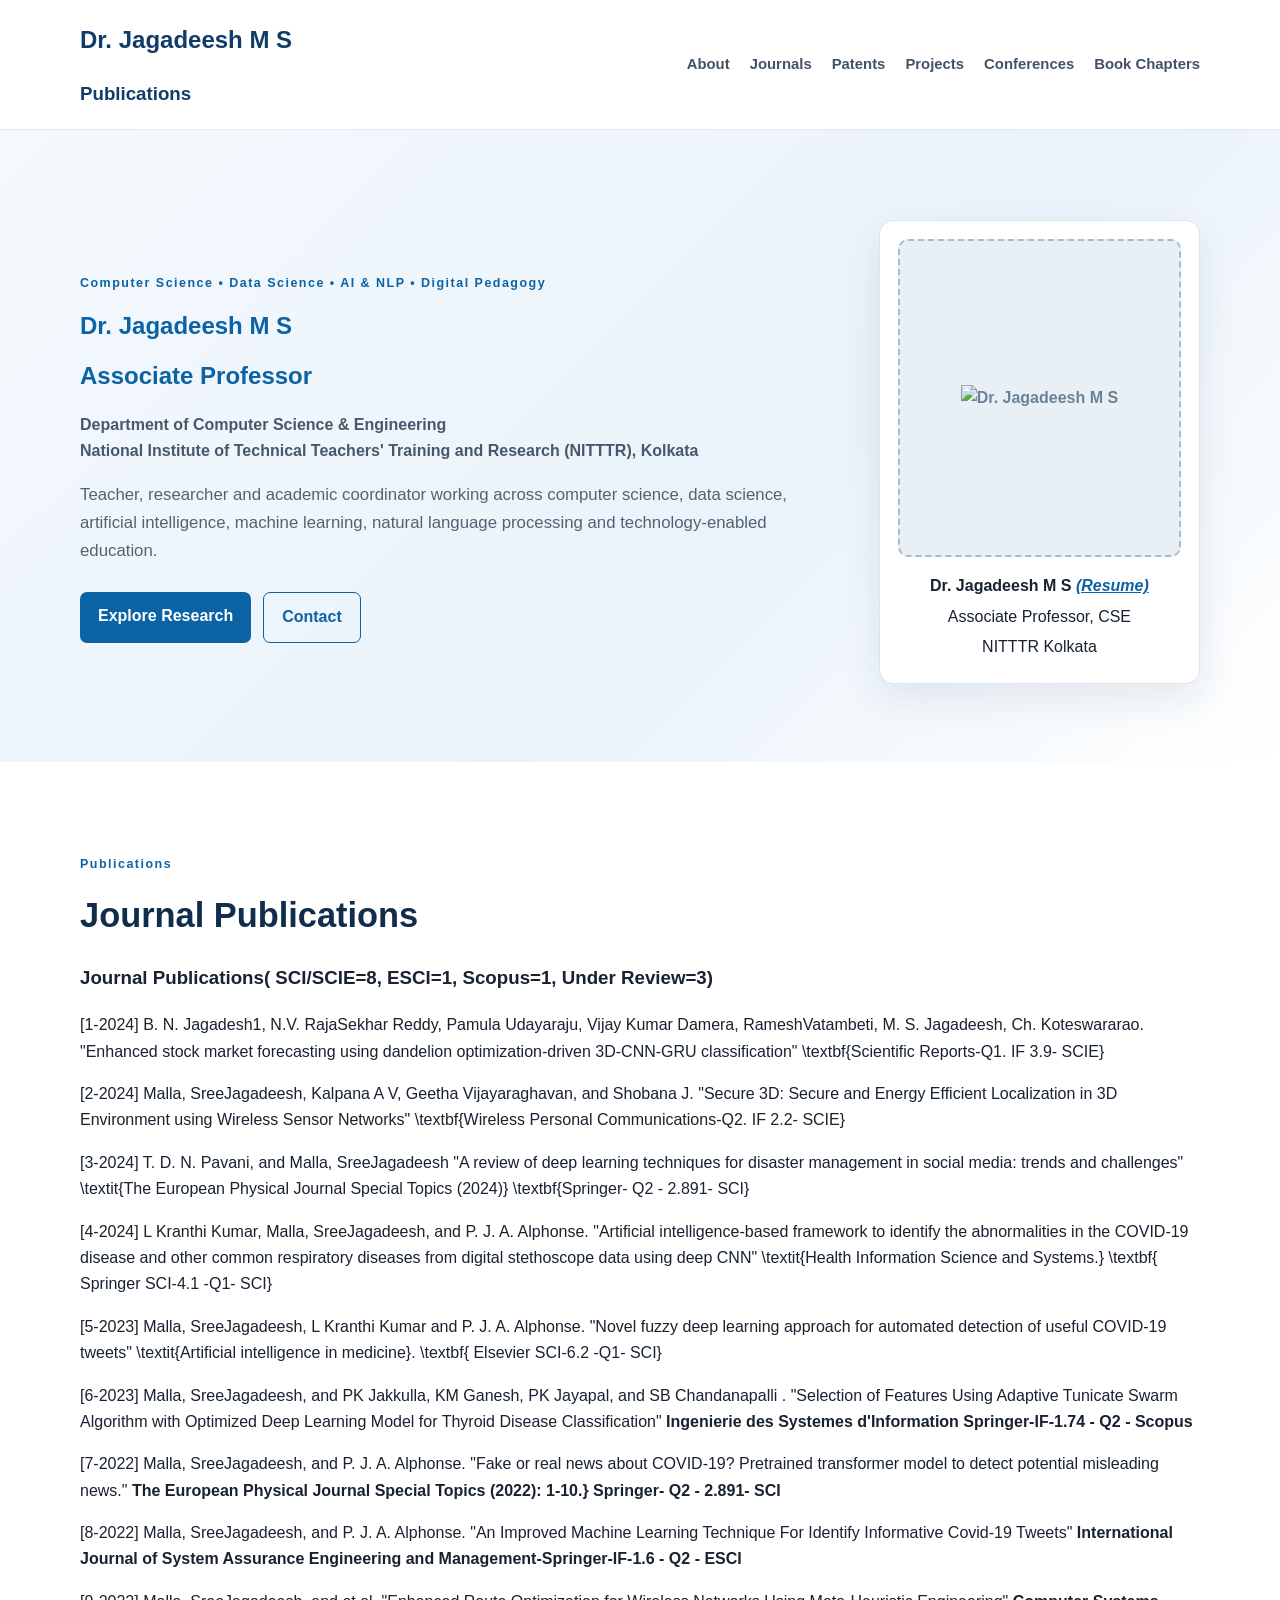
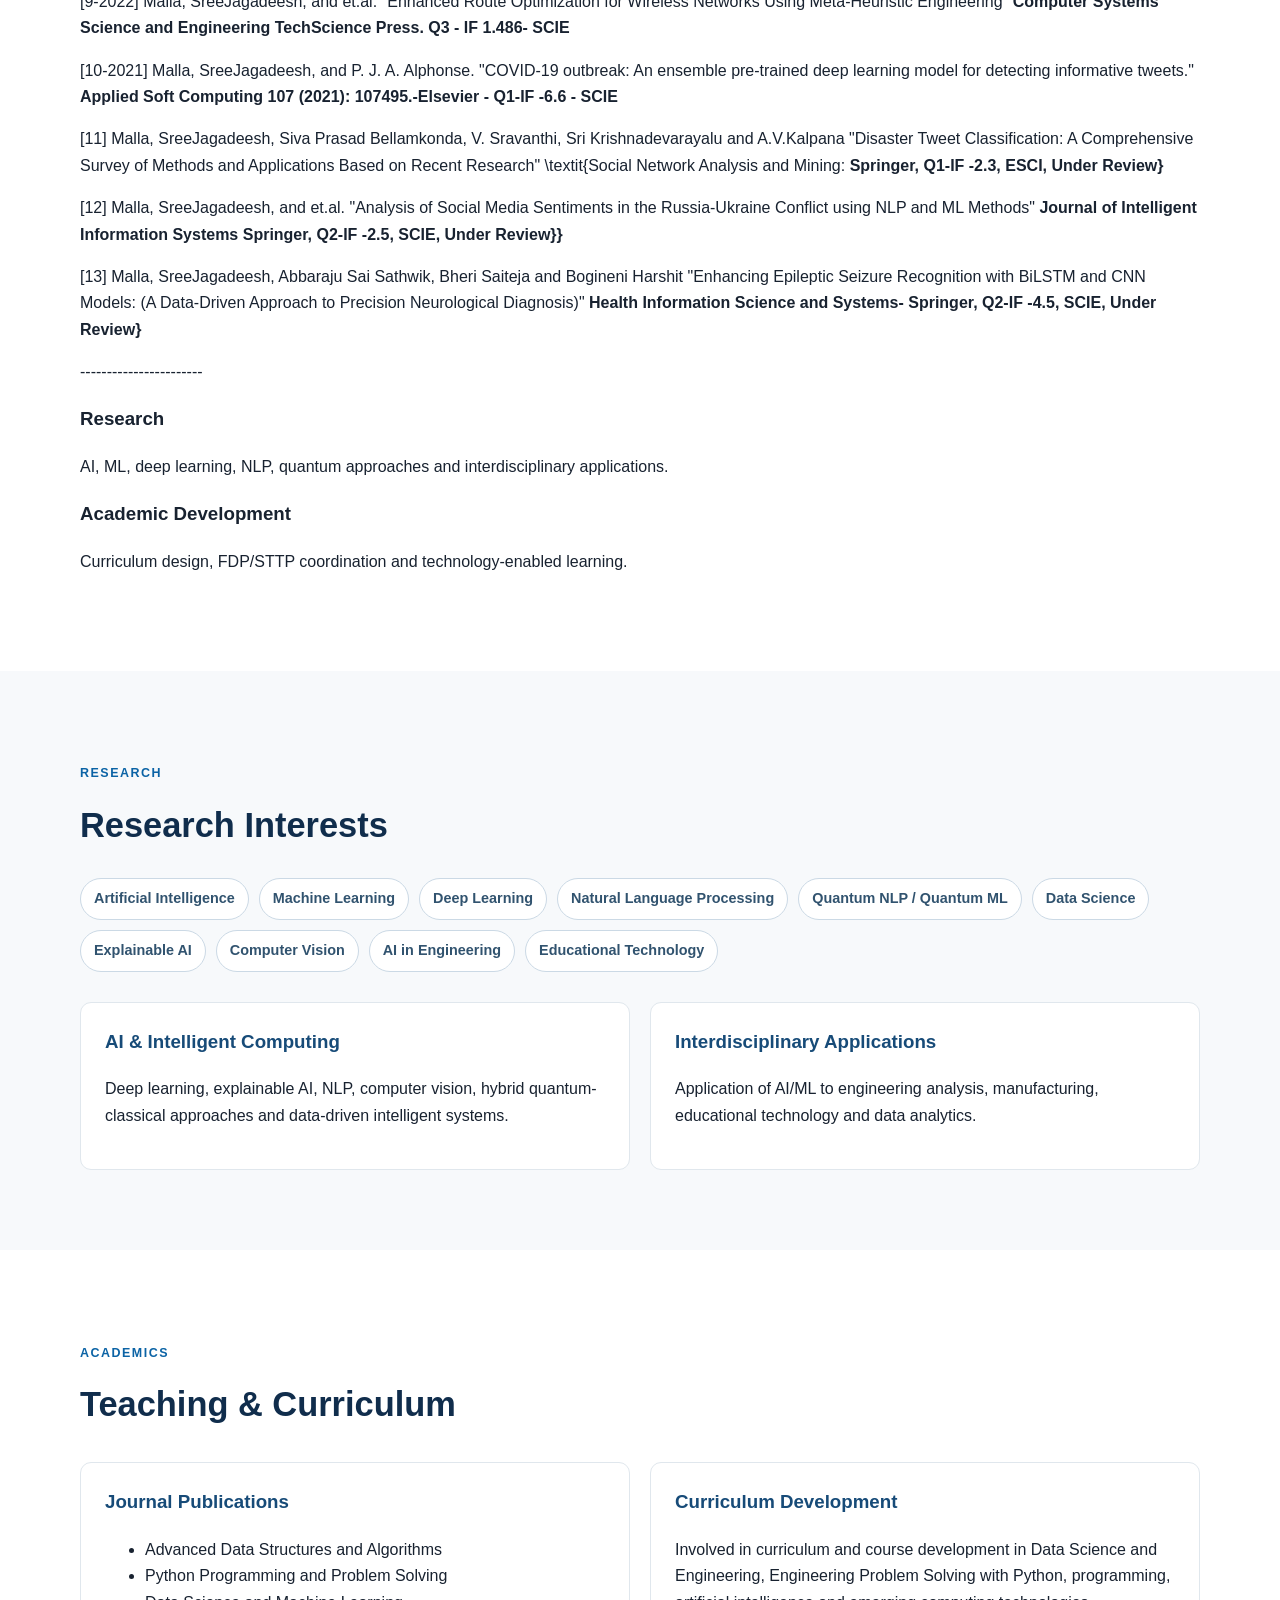
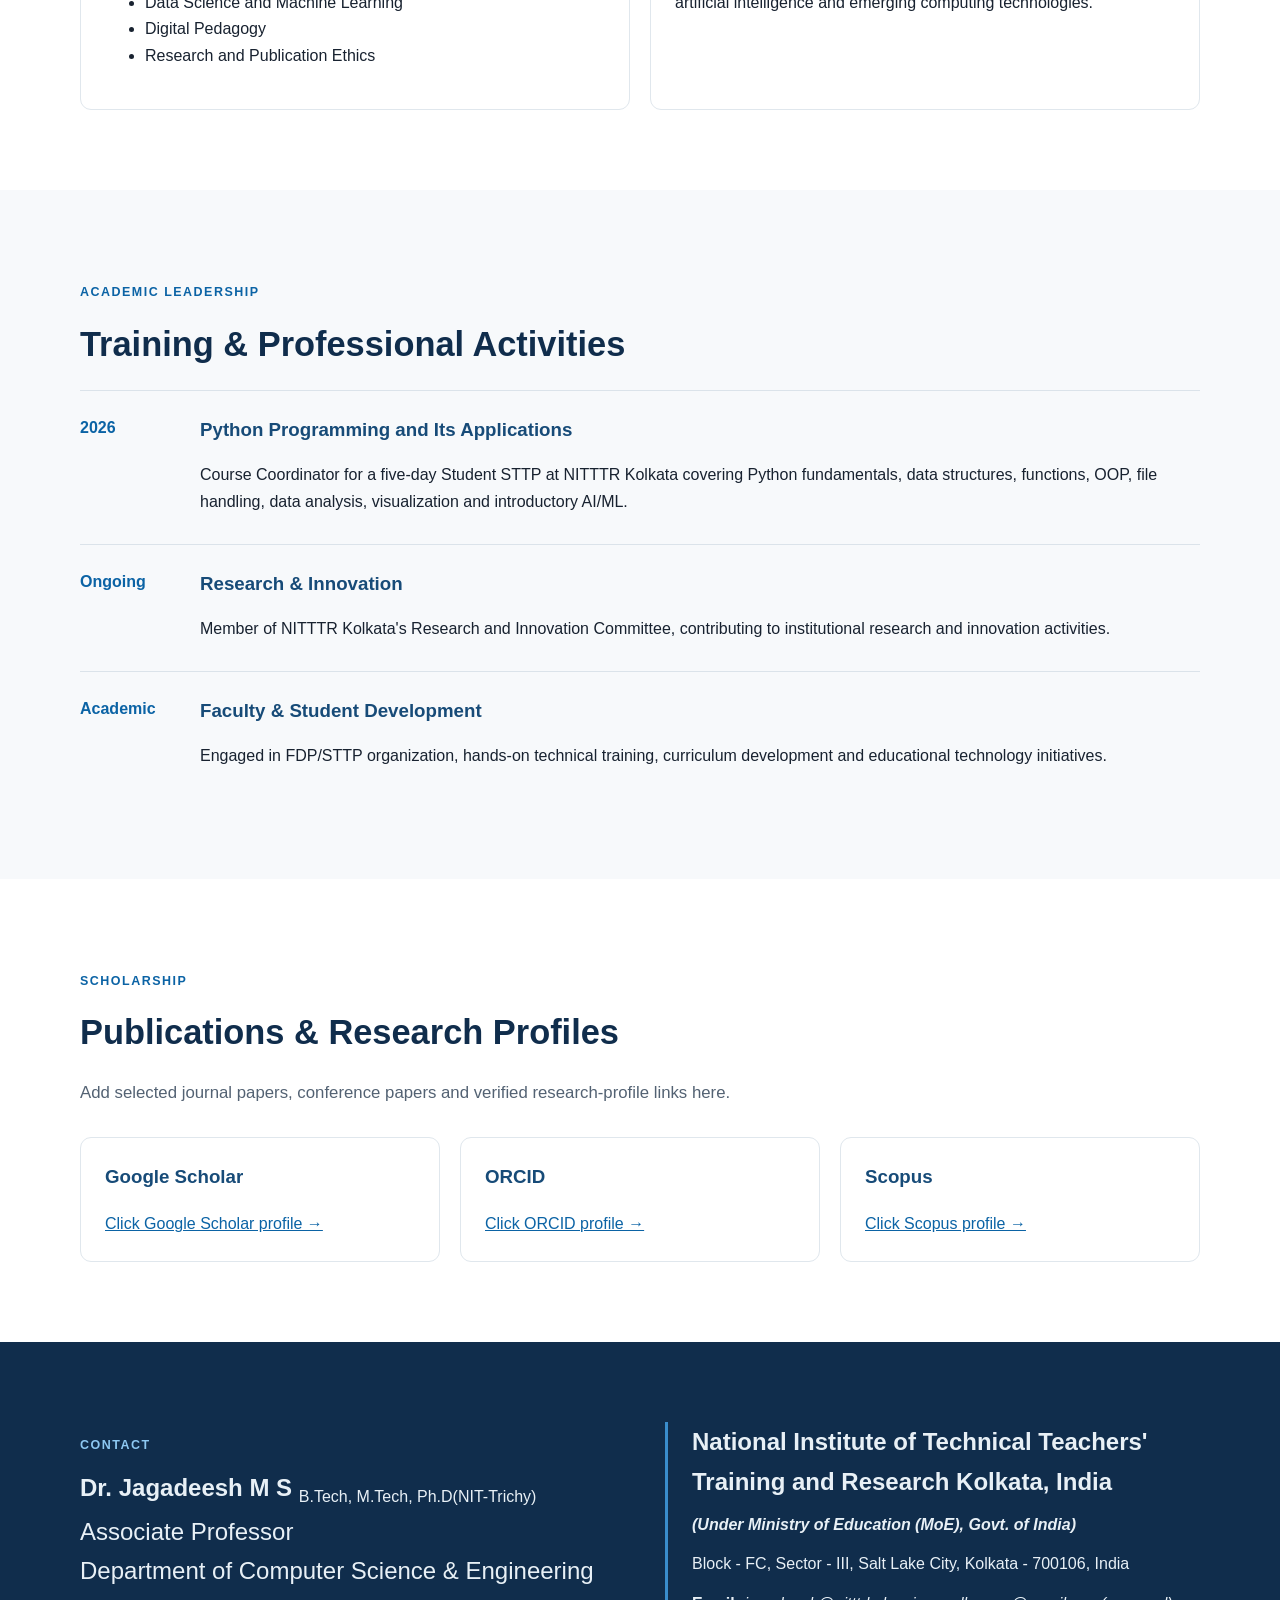
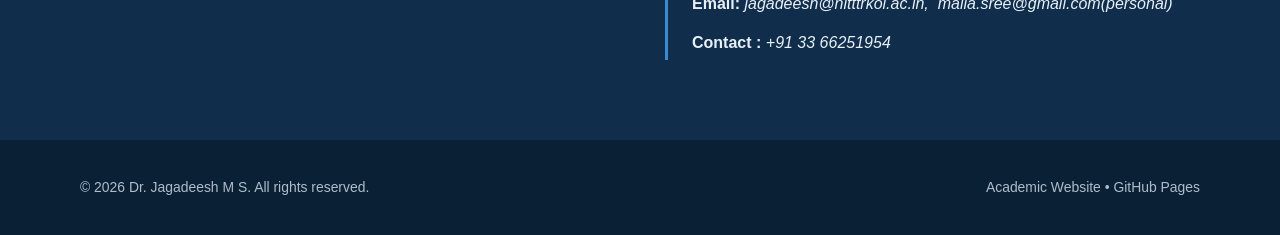
==== publications.html @ e6de3778 "Update publications.html" ====
<!DOCTYPE html>
<html lang="en">
<head>
  <meta charset="UTF-8">
  <meta name="viewport" content="width=device-width, initial-scale=1.0">
  <meta name="description" content="Academic homepage of Dr. Jagadeesh M S, Associate Professor, CSE, NITTTR Kolkata.">
  <title>Dr. Jagadeesh M S | NITTTR Kolkata</title>
  <link rel="stylesheet" href="style.css">
</head>
<body>
<header class="site-header">
  <div class="container nav-wrap">
    <a class="brand" href="index.html"><h2>Dr. Jagadeesh M S</h2><h3>Publications</h3></a>
   
    <nav>
      <a href="#about">About</a><a href="#research">Journals</a>
      <a href="#activities">Patents</a>
      <a href="#contact">Projects</a>
       <a href="#contact">Conferences</a>
      <a href="#publications">Book Chapters</a>
    </nav>
  </div>
</header>

<main>
<section id="home" class="hero">
  <div class="container hero-grid">
    <div>
      <p class="eyebrow">Computer Science • Data Science • AI & NLP • Digital Pedagogy</p>
      <h2>Dr. Jagadeesh M S</h2>
      <h2>Associate Professor</h2>
      <p class="lead">Department of Computer Science &amp; Engineering<br>
      National Institute of Technical Teachers' Training and Research (NITTTR), Kolkata</p>
      <p class="intro">Teacher, researcher and academic coordinator working across computer science,
      data science, artificial intelligence, machine learning, natural language processing
      and technology-enabled education.</p>
      <div class="actions"><a class="btn primary" href="#research">Explore Research</a>
      <a class="btn secondary" href="#contact">Contact</a></div>
    </div>
    <aside class="profile-card">
      <div class="photo-placeholder"><img src="MSjags.jpeg"
     alt="Dr. Jagadeesh M S"
     class="profile-photo"></div>
      <p><strong>Dr. Jagadeesh M S </strong><em><a href="msjcv.pdf" target="_blank"><strong> (Resume)</strong></a></em></p>
      <p>Associate Professor, CSE</p><p>NITTTR Kolkata</p>
      
    </aside>
  </div>
</section>

<section id="about" class="section"><div class="container">
<p class="label">Publications</p><h2>Journal Publications</h2>

<div >
<article><h3>Journal Publications( SCI/SCIE=8, ESCI=1, Scopus=1, Under Review=3)</h3>


<p>[1-2024] B. N. Jagadesh1, N.V. RajaSekhar Reddy, Pamula Udayaraju, Vijay Kumar Damera, RameshVatambeti, M. S. Jagadeesh, Ch. Koteswararao. "Enhanced stock market forecasting using dandelion optimization-driven 3D-CNN-GRU classification" \textbf{Scientific Reports-Q1. IF 3.9- SCIE}</p>

<p>[2-2024] Malla, SreeJagadeesh, Kalpana A V, Geetha Vijayaraghavan, and Shobana J. "Secure 3D: Secure and Energy Efficient Localization in 3D Environment using Wireless Sensor Networks" \textbf{Wireless Personal Communications-Q2. IF 2.2- SCIE}</p>

<p>[3-2024] T. D. N. Pavani, and Malla, SreeJagadeesh "A review of deep learning techniques for disaster management in social media: trends and challenges" \textit{The European Physical Journal Special Topics (2024)} \textbf{Springer- Q2 - 2.891- SCI}</p>

<p>[4-2024]  L Kranthi Kumar, Malla, SreeJagadeesh, and P. J. A. Alphonse. "Artificial intelligence-based framework to identify the abnormalities in the COVID-19 disease and other common respiratory diseases from digital stethoscope data using deep CNN" \textit{Health Information Science and Systems.} \textbf{ Springer SCI-4.1 -Q1- SCI}</p>

<p>[5-2023] Malla, SreeJagadeesh, L Kranthi Kumar and P. J. A. Alphonse. "Novel fuzzy deep learning approach for automated detection of useful COVID-19 tweets" \textit{Artificial intelligence in medicine}. \textbf{ Elsevier SCI-6.2 -Q1- SCI}</p>

<p>[6-2023]  Malla, SreeJagadeesh, and PK Jakkulla, KM Ganesh, PK Jayapal, and SB Chandanapalli . "Selection of Features Using Adaptive Tunicate Swarm Algorithm with Optimized Deep Learning Model for Thyroid Disease Classification" <b>Ingenierie des Systemes d'Information Springer-IF-1.74 - Q2 - Scopus</b></p>

<p>[7-2022] Malla, SreeJagadeesh, and P. J. A. Alphonse. "Fake or real news about COVID-19? Pretrained transformer model to detect potential misleading news." <b>The European Physical Journal Special Topics (2022): 1-10.} Springer- Q2 - 2.891- SCI</b></p>

<p>[8-2022]  Malla, SreeJagadeesh, and P. J. A. Alphonse. "An Improved Machine Learning Technique For Identify Informative Covid-19 Tweets" <b>International Journal of System Assurance Engineering and Management-Springer-IF-1.6 - Q2 - ESCI</b></p>

<p>[9-2022] Malla, SreeJagadeesh, and et.al. "Enhanced Route Optimization for Wireless Networks Using Meta-Heuristic Engineering" <b>Computer Systems Science and Engineering TechScience Press. Q3 - IF 1.486- SCIE</b></p>

<p>[10-2021] Malla, SreeJagadeesh, and P. J. A. Alphonse. "COVID-19 outbreak: An ensemble pre-trained deep learning model for detecting informative tweets." <b>Applied Soft Computing 107 (2021): 107495.-Elsevier - Q1-IF -6.6 - SCIE</b></p>

<p>[11] Malla, SreeJagadeesh, Siva Prasad Bellamkonda, V. Sravanthi, Sri Krishnadevarayalu and A.V.Kalpana "Disaster Tweet Classification: A Comprehensive Survey of Methods and Applications Based on Recent Research" \textit{Social Network Analysis and Mining: <b> Springer, Q1-IF -2.3, ESCI, Under Review}</b></p>

<p>[12] Malla, SreeJagadeesh, and et.al. "Analysis of Social Media Sentiments in the Russia-Ukraine Conflict using NLP and ML
Methods" <b>Journal of Intelligent Information Systems Springer, Q2-IF -2.5, SCIE, Under Review}}</b></p>

<p>[13] Malla, SreeJagadeesh, Abbaraju Sai Sathwik, Bheri Saiteja and
Bogineni Harshit "Enhancing Epileptic Seizure Recognition with BiLSTM and CNN Models: (A Data-Driven Approach to Precision Neurological Diagnosis)" <b>Health Information Science and Systems- Springer, Q2-IF -4.5, SCIE, Under Review}</b></p>

-----------------------
</article>
<article><h3>Research</h3><p>AI, ML, deep learning, NLP, quantum approaches and interdisciplinary applications.</p></article>
<article><h3>Academic Development</h3><p>Curriculum design, FDP/STTP coordination and technology-enabled learning.</p></article>
</div></div></section>

<section id="research" class="section alt"><div class="container">
<p class="label">RESEARCH</p><h2>Research Interests</h2>
<div class="tags"><span>Artificial Intelligence</span><span>Machine Learning</span>
<span>Deep Learning</span><span>Natural Language Processing</span><span>Quantum NLP / Quantum ML</span>
<span>Data Science</span><span>Explainable AI</span><span>Computer Vision</span>
<span>AI in Engineering</span><span>Educational Technology</span></div>
<div class="cards two">
<article><h3>AI &amp; Intelligent Computing</h3><p>Deep learning, explainable AI, NLP, computer vision,
hybrid quantum-classical approaches and data-driven intelligent systems.</p></article>
<article><h3>Interdisciplinary Applications</h3><p>Application of AI/ML to engineering analysis,
manufacturing, educational technology and data analytics.</p></article>
</div></div></section>

<section id="teaching" class="section"><div class="container">
<p class="label">ACADEMICS</p><h2>Teaching &amp; Curriculum</h2>
<div class="cards two">
<article><h3>Journal Publications</h3><ul>
<li>Advanced Data Structures and Algorithms</li><li>Python Programming and Problem Solving</li>
<li>Data Science and Machine Learning</li><li>Digital Pedagogy</li>
<li>Research and Publication Ethics</li></ul></article>
<article><h3>Curriculum Development</h3><p>Involved in curriculum and course development in
Data Science and Engineering, Engineering Problem Solving with Python, programming,
artificial intelligence and emerging computing technologies.</p></article>
</div></div></section>

<section id="activities" class="section alt"><div class="container">
<p class="label">ACADEMIC LEADERSHIP</p><h2>Training &amp; Professional Activities</h2>
<div class="timeline">
<article><b>2026</b><div><h3>Python Programming and Its Applications</h3><p>Course Coordinator for
a five-day Student STTP at NITTTR Kolkata covering Python fundamentals, data structures,
functions, OOP, file handling, data analysis, visualization and introductory AI/ML.</p></div></article>
<article><b>Ongoing</b><div><h3>Research &amp; Innovation</h3><p>Member of NITTTR Kolkata's
Research and Innovation Committee, contributing to institutional research and innovation activities.</p></div></article>
<article><b>Academic</b><div><h3>Faculty &amp; Student Development</h3><p>Engaged in FDP/STTP
organization, hands-on technical training, curriculum development and educational technology initiatives.</p></div></article>
</div></div></section>

<section id="publications" class="section"><div class="container">
<p class="label">SCHOLARSHIP</p><h2>Publications &amp; Research Profiles</h2>
<p class="intro">Add selected journal papers, conference papers and verified research-profile links here.</p>
<div class="cards three">
<article><h3>Google Scholar</h3><a href="https://scholar.google.com/citations?user=0GqVx1gAAAAJ&hl=en">Click Google Scholar profile →</a>
</article>
<article><h3>ORCID</h3><a href="https://orcid.org/0000-0002-2223-0793">Click ORCID profile →</a></article>
<article><h3>Scopus</h3><a href="https://www.scopus.com/authid/detail.uri?authorId=57220890140">Click Scopus profile →</a></article>
</div></div></section>

<section id="contact" class="section contact"><div class="container contact-grid">
<div><p class="label">CONTACT</p>
  <font size="5"><b>Dr. Jagadeesh M S</b>
  <sub>
  <font size="3">B.Tech, M.Tech, Ph.D(NIT-Trichy)</font>
  </sub>
  <br>Associate Professor
  <br>Department of Computer Science &amp; Engineering
  </div>
<div class="contact-box"><font size="5"><b>National Institute of Technical Teachers' Training and Research Kolkata, India</b></font><br>
  <font size="3"><b><i>(Under Ministry of Education (MoE), Govt. of India)</i></b><br>
Block - FC, Sector - III, Salt Lake City, Kolkata - 700106, India<br>
<strong>Email:</strong><em>&nbsp;jagadeesh@nitttrkol.ac.in</em><em>,&nbsp; malla.sree@gmail.com(personal)</em><br>
<strong>Contact :</strong> <em>+91 33 66251954</em></font>
  </div>
</div></section>
</main>

<footer><div class="container footer"><p>© 2026 Dr. Jagadeesh M S. All rights reserved.</p>
<p>Academic Website • GitHub Pages</p></div></footer>
</body></html>
---- style.css ----
*{box-sizing:border-box}html{scroll-behavior:smooth}body{margin:0;font-family:"Segoe UI",Arial,sans-serif;color:#182230;line-height:1.65}.container{width:min(1120px,90%);margin:auto}.site-header{position:sticky;top:0;z-index:10;background:#fffffff5;border-bottom:1px solid #e4e9ef}.nav-wrap{min-height:70px;display:flex;align-items:center;justify-content:space-between;gap:25px}.brand{font-weight:800;color:#103c68;text-decoration:none}nav{display:flex;gap:20px;flex-wrap:wrap}nav a{color:#435264;text-decoration:none;font-size:.93rem;font-weight:600}nav a:hover,a{color:#0b63a5}.hero{background:linear-gradient(135deg,#f4f9fd,#eaf3fa 60%,#fff);padding:90px 0 78px}.hero-grid{display:grid;grid-template-columns:1.6fr .7fr;gap:65px;align-items:center}.eyebrow,.label{color:#0b63a5;font-weight:800;letter-spacing:.12em;font-size:.78rem}.hero h1{font-size:clamp(2.7rem,6vw,4.7rem);line-height:1.05;margin:10px 0 5px;color:#102d4c}.hero h2{color:#0b63a5;margin:10px 0}.lead{font-weight:600;color:#46586b}.intro{max-width:880px;color:#536273;font-size:1.05rem}.actions{display:flex;gap:12px;margin-top:28px}.btn{padding:11px 18px;border-radius:7px;text-decoration:none;font-weight:700}.primary{background:#0b63a5;color:white}.secondary{border:1px solid #0b63a5}.profile-card{background:#fff;border:1px solid #dce5ed;border-radius:14px;padding:18px;text-align:center;box-shadow:0 14px 38px #1b3d5e1a}.profile-card p{margin:4px}.photo-placeholder{aspect-ratio:4/4.5;display:grid;place-items:center;background:#e8f0f6;border:2px dashed #a6bbcd;border-radius:10px;margin-bottom:16px;color:#6b8296;font-weight:800}.section{padding:80px 0}.alt{background:#f7f9fb}.section h2{font-size:2.15rem;color:#102d4c;margin:4px 0 18px}.cards{display:grid;gap:20px;margin-top:30px}.three{grid-template-columns:repeat(3,1fr)}.two{grid-template-columns:repeat(2,1fr)}.cards article{background:#fff;border:1px solid #e0e7ed;border-radius:11px;padding:24px}.cards h3,.timeline h3{color:#174b78;margin-top:0}.tags{display:flex;flex-wrap:wrap;gap:10px;margin:25px 0}.tags span{background:#fff;border:1px solid #cbd9e5;padding:8px 13px;border-radius:999px;font-size:.9rem;font-weight:600;color:#31536f}.timeline article{display:grid;grid-template-columns:100px 1fr;gap:20px;padding:24px 0;border-top:1px solid #dbe3ea}.timeline b{color:#0b63a5}.timeline h3,.timeline p{margin-bottom:5px}.contact{background:#102d4c;color:#e8f0f6}.contact h2{color:#fff}.contact .label{color:#8dc8f2}.contact-grid{display:grid;grid-template-columns:1fr 1fr;gap:50px}.contact-box{border-left:3px solid #3a8dcc;padding-left:24px}footer{background:#0a2035;color:#aebdca;padding:22px 0;font-size:.87rem}.footer{display:flex;justify-content:space-between;gap:20px}@media(max-width:820px){.nav-wrap{padding:14px 0;align-items:flex-start;flex-direction:column}.hero-grid,.three,.two,.contact-grid{grid-template-columns:1fr}.profile-card{max-width:360px}.timeline article{grid-template-columns:1fr}.footer{flex-direction:column}}
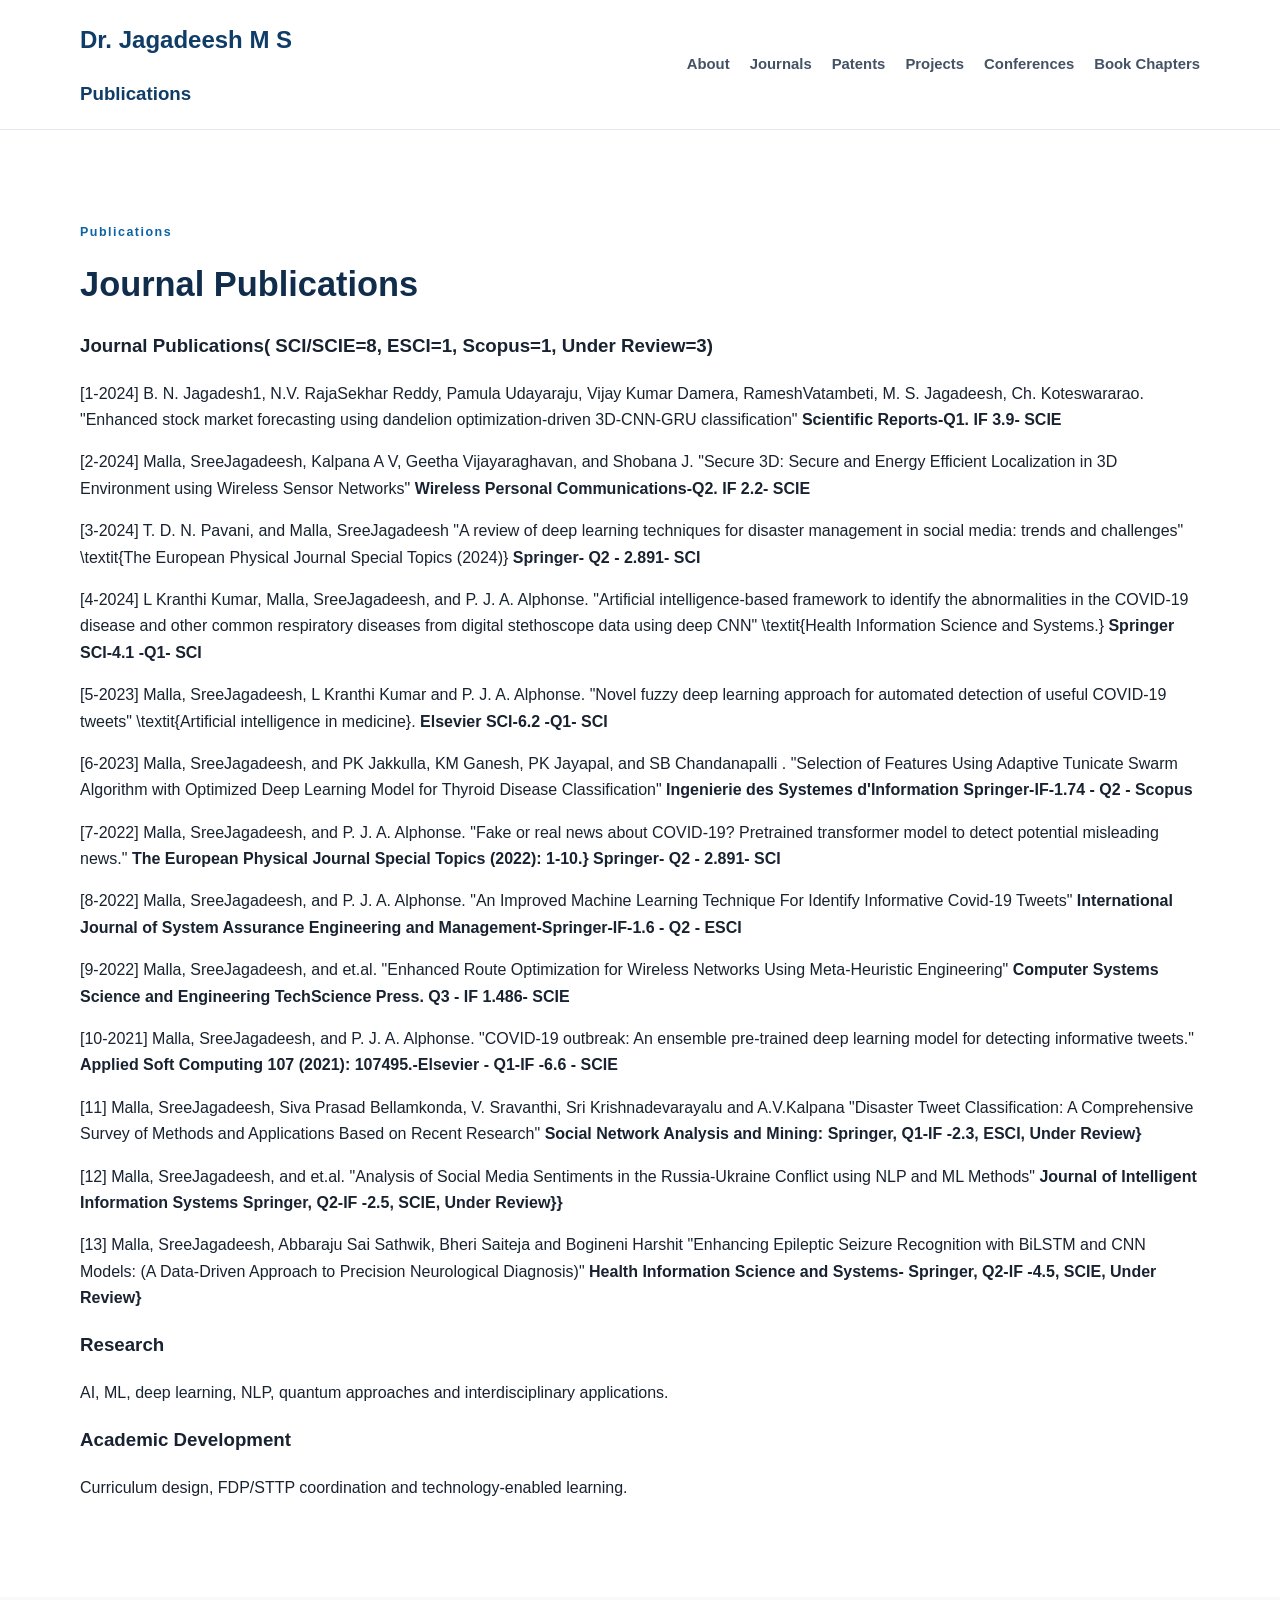
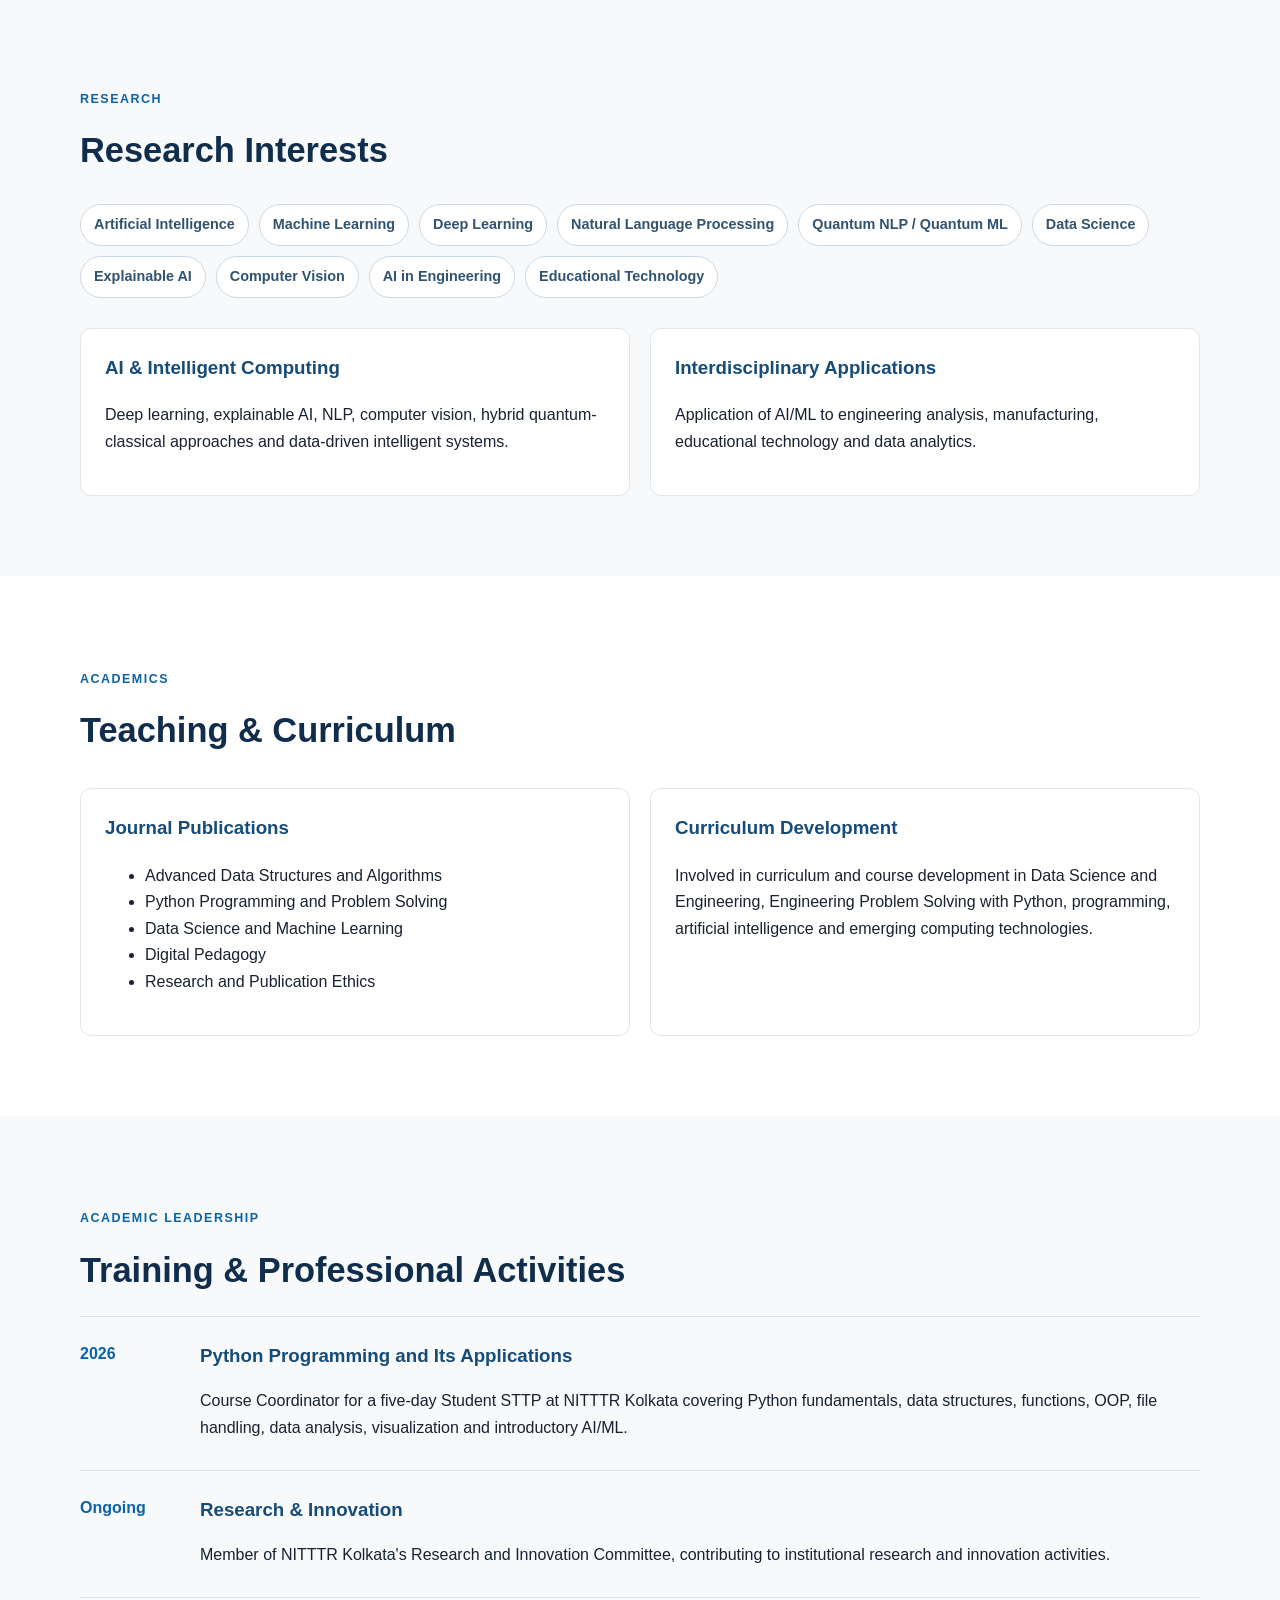
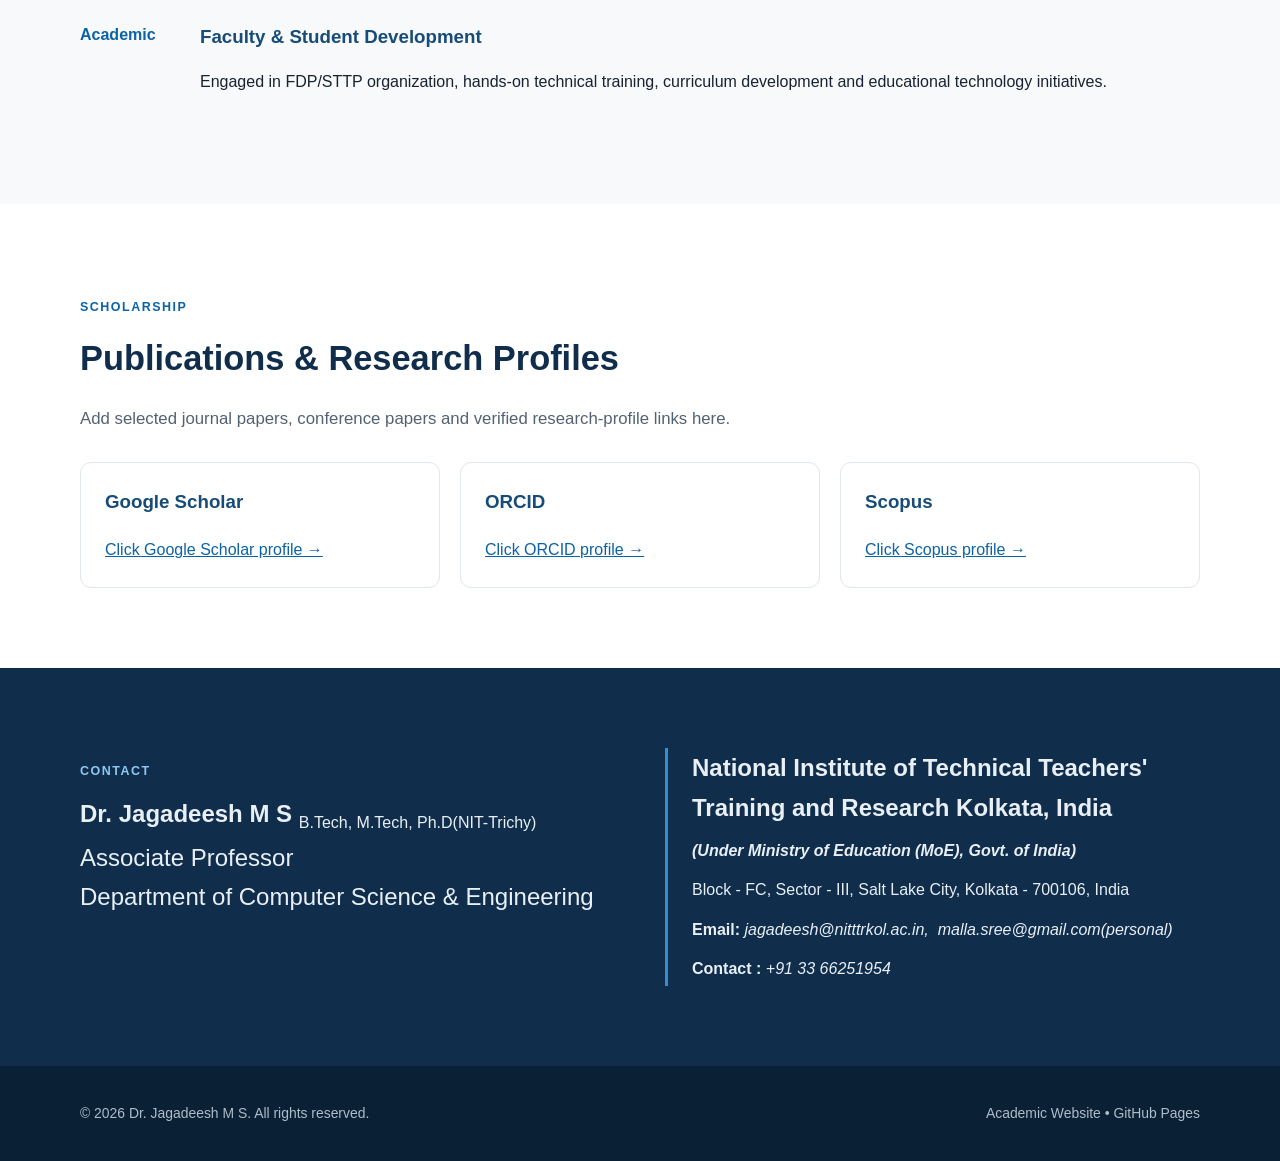
==== commit 2c11de21: "Update journal publications section in publications.html" ====
--- a/publications.html
+++ b/publications.html
@@ -23,30 +23,7 @@
 </header>
 
 <main>
-<section id="home" class="hero">
-  <div class="container hero-grid">
-    <div>
-      <p class="eyebrow">Computer Science • Data Science • AI & NLP • Digital Pedagogy</p>
-      <h2>Dr. Jagadeesh M S</h2>
-      <h2>Associate Professor</h2>
-      <p class="lead">Department of Computer Science &amp; Engineering<br>
-      National Institute of Technical Teachers' Training and Research (NITTTR), Kolkata</p>
-      <p class="intro">Teacher, researcher and academic coordinator working across computer science,
-      data science, artificial intelligence, machine learning, natural language processing
-      and technology-enabled education.</p>
-      <div class="actions"><a class="btn primary" href="#research">Explore Research</a>
-      <a class="btn secondary" href="#contact">Contact</a></div>
-    </div>
-    <aside class="profile-card">
-      <div class="photo-placeholder"><img src="MSjags.jpeg"
-     alt="Dr. Jagadeesh M S"
-     class="profile-photo"></div>
-      <p><strong>Dr. Jagadeesh M S </strong><em><a href="msjcv.pdf" target="_blank"><strong> (Resume)</strong></a></em></p>
-      <p>Associate Professor, CSE</p><p>NITTTR Kolkata</p>
-      
-    </aside>
-  </div>
-</section>
+
 
 <section id="about" class="section"><div class="container">
 <p class="label">Publications</p><h2>Journal Publications</h2>
@@ -54,16 +31,15 @@
 <div >
 <article><h3>Journal Publications( SCI/SCIE=8, ESCI=1, Scopus=1, Under Review=3)</h3>
 
+  <p>[1-2024] B. N. Jagadesh1, N.V. RajaSekhar Reddy, Pamula Udayaraju, Vijay Kumar Damera, RameshVatambeti, M. S. Jagadeesh, Ch. Koteswararao. "Enhanced stock market forecasting using dandelion optimization-driven 3D-CNN-GRU classification" <b>Scientific Reports-Q1. IF 3.9- SCIE</b></p>
 
-<p>[1-2024] B. N. Jagadesh1, N.V. RajaSekhar Reddy, Pamula Udayaraju, Vijay Kumar Damera, RameshVatambeti, M. S. Jagadeesh, Ch. Koteswararao. "Enhanced stock market forecasting using dandelion optimization-driven 3D-CNN-GRU classification" \textbf{Scientific Reports-Q1. IF 3.9- SCIE}</p>
+<p>[2-2024] Malla, SreeJagadeesh, Kalpana A V, Geetha Vijayaraghavan, and Shobana J. "Secure 3D: Secure and Energy Efficient Localization in 3D Environment using Wireless Sensor Networks" <b>Wireless Personal Communications-Q2. IF 2.2- SCIE</b></p>
 
-<p>[2-2024] Malla, SreeJagadeesh, Kalpana A V, Geetha Vijayaraghavan, and Shobana J. "Secure 3D: Secure and Energy Efficient Localization in 3D Environment using Wireless Sensor Networks" \textbf{Wireless Personal Communications-Q2. IF 2.2- SCIE}</p>
+<p>[3-2024] T. D. N. Pavani, and Malla, SreeJagadeesh "A review of deep learning techniques for disaster management in social media: trends and challenges" \textit{The European Physical Journal Special Topics (2024)} <b>Springer- Q2 - 2.891- SCI</b></p>
 
-<p>[3-2024] T. D. N. Pavani, and Malla, SreeJagadeesh "A review of deep learning techniques for disaster management in social media: trends and challenges" \textit{The European Physical Journal Special Topics (2024)} \textbf{Springer- Q2 - 2.891- SCI}</p>
+<p>[4-2024]  L Kranthi Kumar, Malla, SreeJagadeesh, and P. J. A. Alphonse. "Artificial intelligence-based framework to identify the abnormalities in the COVID-19 disease and other common respiratory diseases from digital stethoscope data using deep CNN" \textit{Health Information Science and Systems.} <b> Springer SCI-4.1 -Q1- SCI</b></p>
 
-<p>[4-2024]  L Kranthi Kumar, Malla, SreeJagadeesh, and P. J. A. Alphonse. "Artificial intelligence-based framework to identify the abnormalities in the COVID-19 disease and other common respiratory diseases from digital stethoscope data using deep CNN" \textit{Health Information Science and Systems.} \textbf{ Springer SCI-4.1 -Q1- SCI}</p>
-
-<p>[5-2023] Malla, SreeJagadeesh, L Kranthi Kumar and P. J. A. Alphonse. "Novel fuzzy deep learning approach for automated detection of useful COVID-19 tweets" \textit{Artificial intelligence in medicine}. \textbf{ Elsevier SCI-6.2 -Q1- SCI}</p>
+<p>[5-2023] Malla, SreeJagadeesh, L Kranthi Kumar and P. J. A. Alphonse. "Novel fuzzy deep learning approach for automated detection of useful COVID-19 tweets" \textit{Artificial intelligence in medicine}. <b> Elsevier SCI-6.2 -Q1- SCI</b></p>
 
 <p>[6-2023]  Malla, SreeJagadeesh, and PK Jakkulla, KM Ganesh, PK Jayapal, and SB Chandanapalli . "Selection of Features Using Adaptive Tunicate Swarm Algorithm with Optimized Deep Learning Model for Thyroid Disease Classification" <b>Ingenierie des Systemes d'Information Springer-IF-1.74 - Q2 - Scopus</b></p>
 
@@ -75,7 +51,7 @@
 
 <p>[10-2021] Malla, SreeJagadeesh, and P. J. A. Alphonse. "COVID-19 outbreak: An ensemble pre-trained deep learning model for detecting informative tweets." <b>Applied Soft Computing 107 (2021): 107495.-Elsevier - Q1-IF -6.6 - SCIE</b></p>
 
-<p>[11] Malla, SreeJagadeesh, Siva Prasad Bellamkonda, V. Sravanthi, Sri Krishnadevarayalu and A.V.Kalpana "Disaster Tweet Classification: A Comprehensive Survey of Methods and Applications Based on Recent Research" \textit{Social Network Analysis and Mining: <b> Springer, Q1-IF -2.3, ESCI, Under Review}</b></p>
+<p>[11] Malla, SreeJagadeesh, Siva Prasad Bellamkonda, V. Sravanthi, Sri Krishnadevarayalu and A.V.Kalpana "Disaster Tweet Classification: A Comprehensive Survey of Methods and Applications Based on Recent Research" <b>Social Network Analysis and Mining: Springer, Q1-IF -2.3, ESCI, Under Review}</b></p>
 
 <p>[12] Malla, SreeJagadeesh, and et.al. "Analysis of Social Media Sentiments in the Russia-Ukraine Conflict using NLP and ML
 Methods" <b>Journal of Intelligent Information Systems Springer, Q2-IF -2.5, SCIE, Under Review}}</b></p>
@@ -83,7 +59,8 @@
 <p>[13] Malla, SreeJagadeesh, Abbaraju Sai Sathwik, Bheri Saiteja and
 Bogineni Harshit "Enhancing Epileptic Seizure Recognition with BiLSTM and CNN Models: (A Data-Driven Approach to Precision Neurological Diagnosis)" <b>Health Information Science and Systems- Springer, Q2-IF -4.5, SCIE, Under Review}</b></p>
 
------------------------
+
+
 </article>
 <article><h3>Research</h3><p>AI, ML, deep learning, NLP, quantum approaches and interdisciplinary applications.</p></article>
 <article><h3>Academic Development</h3><p>Curriculum design, FDP/STTP coordination and technology-enabled learning.</p></article>
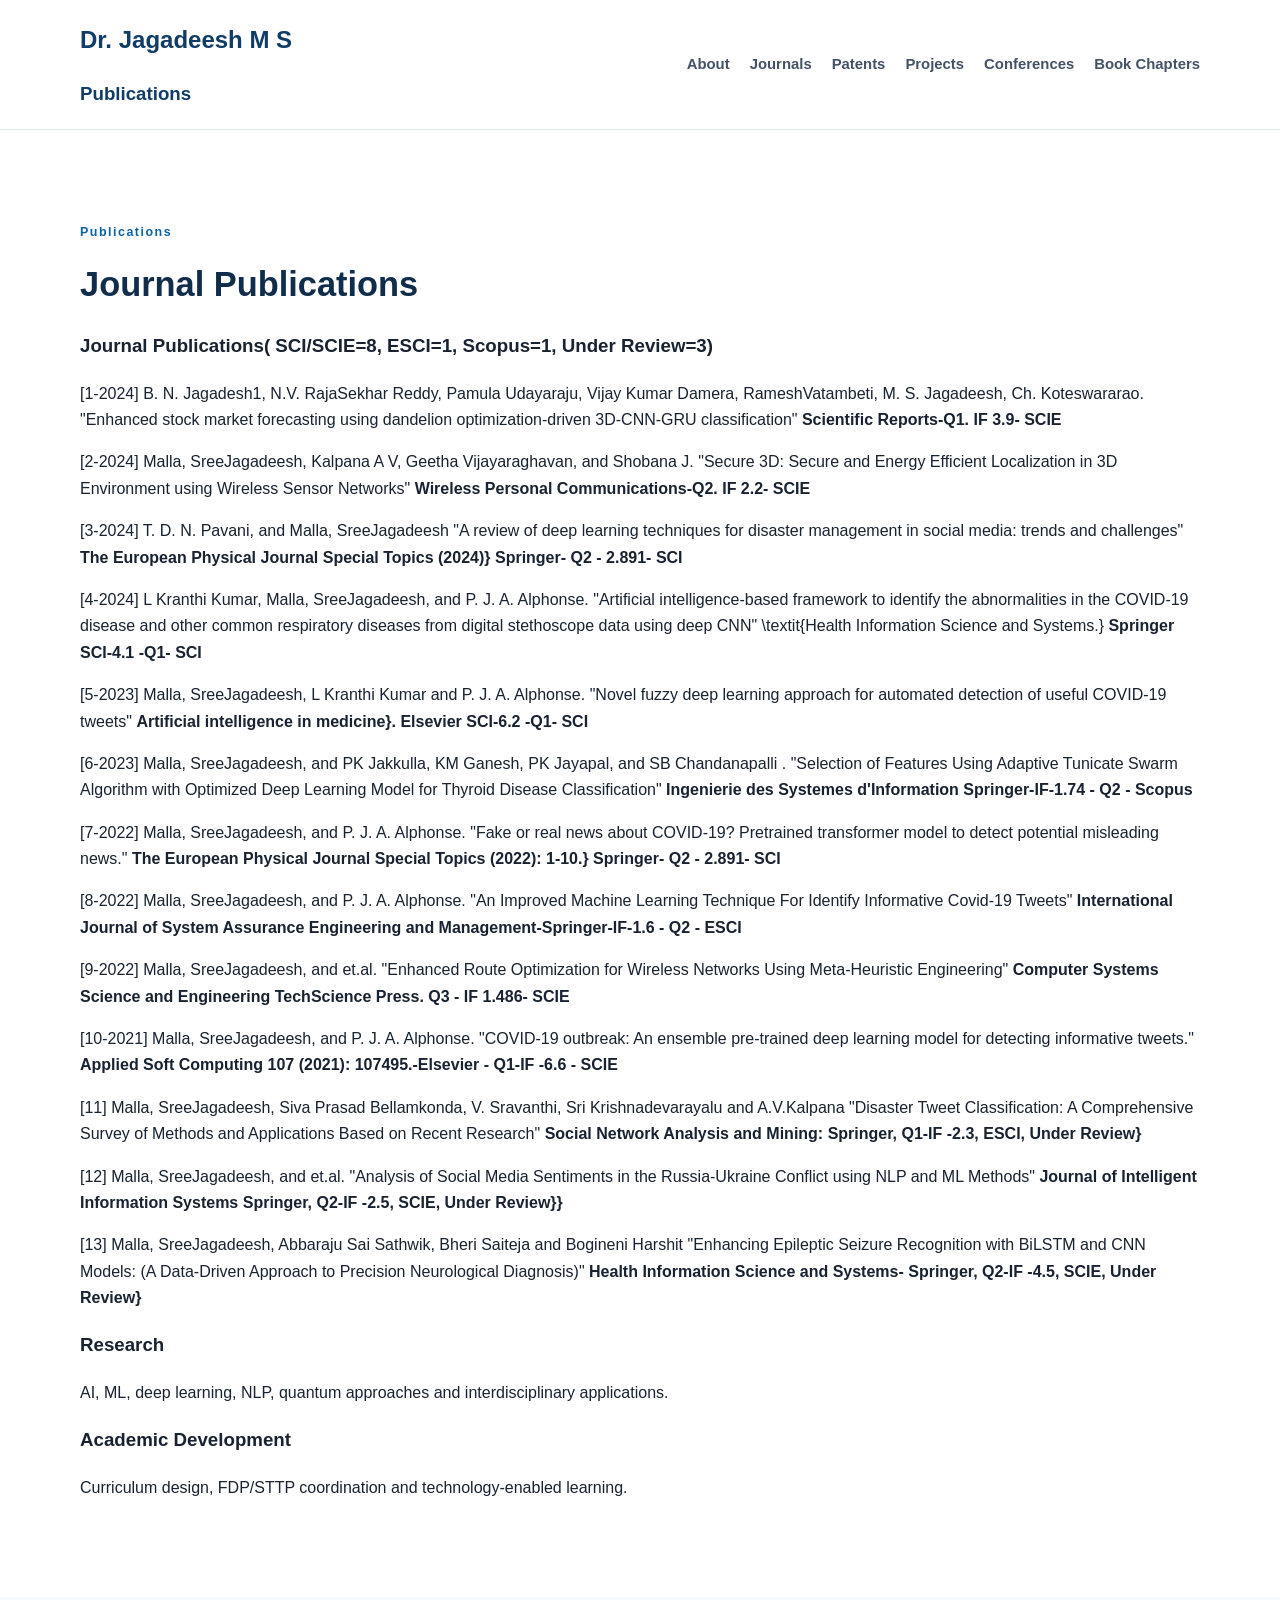
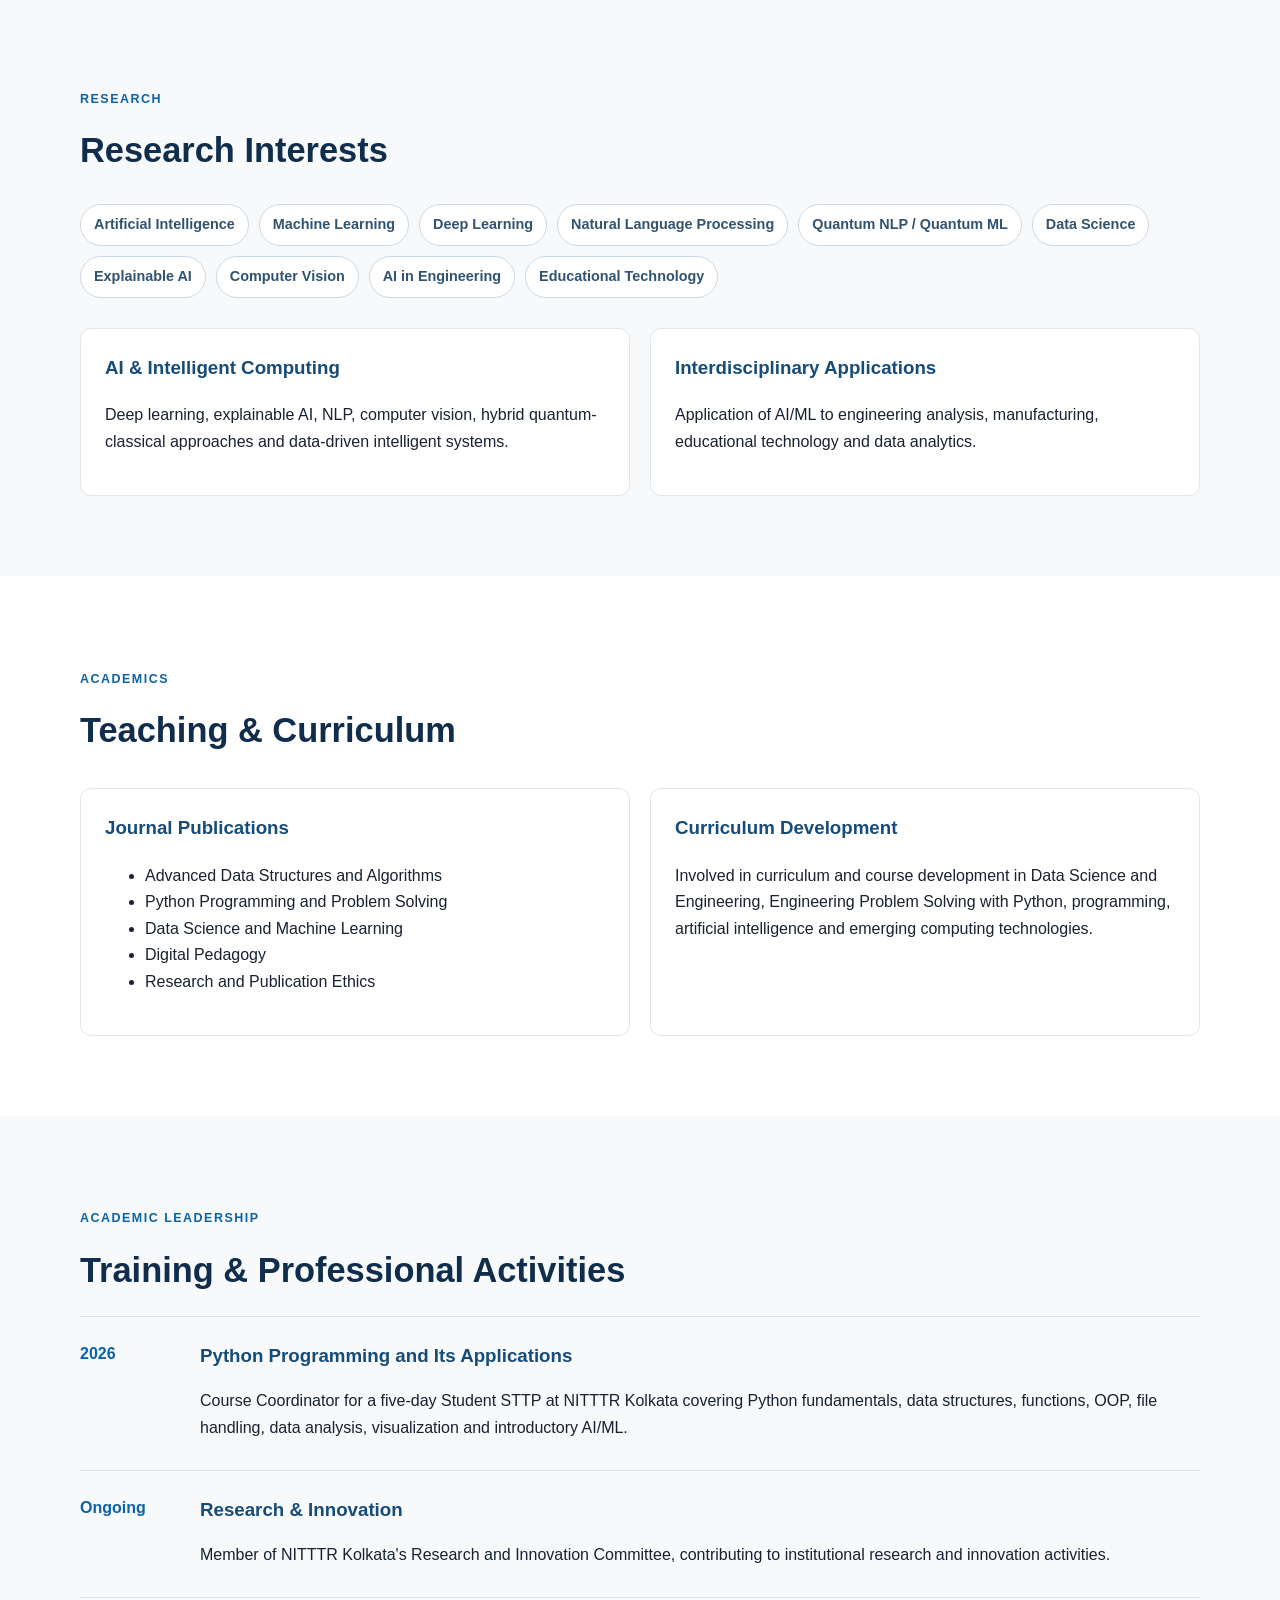
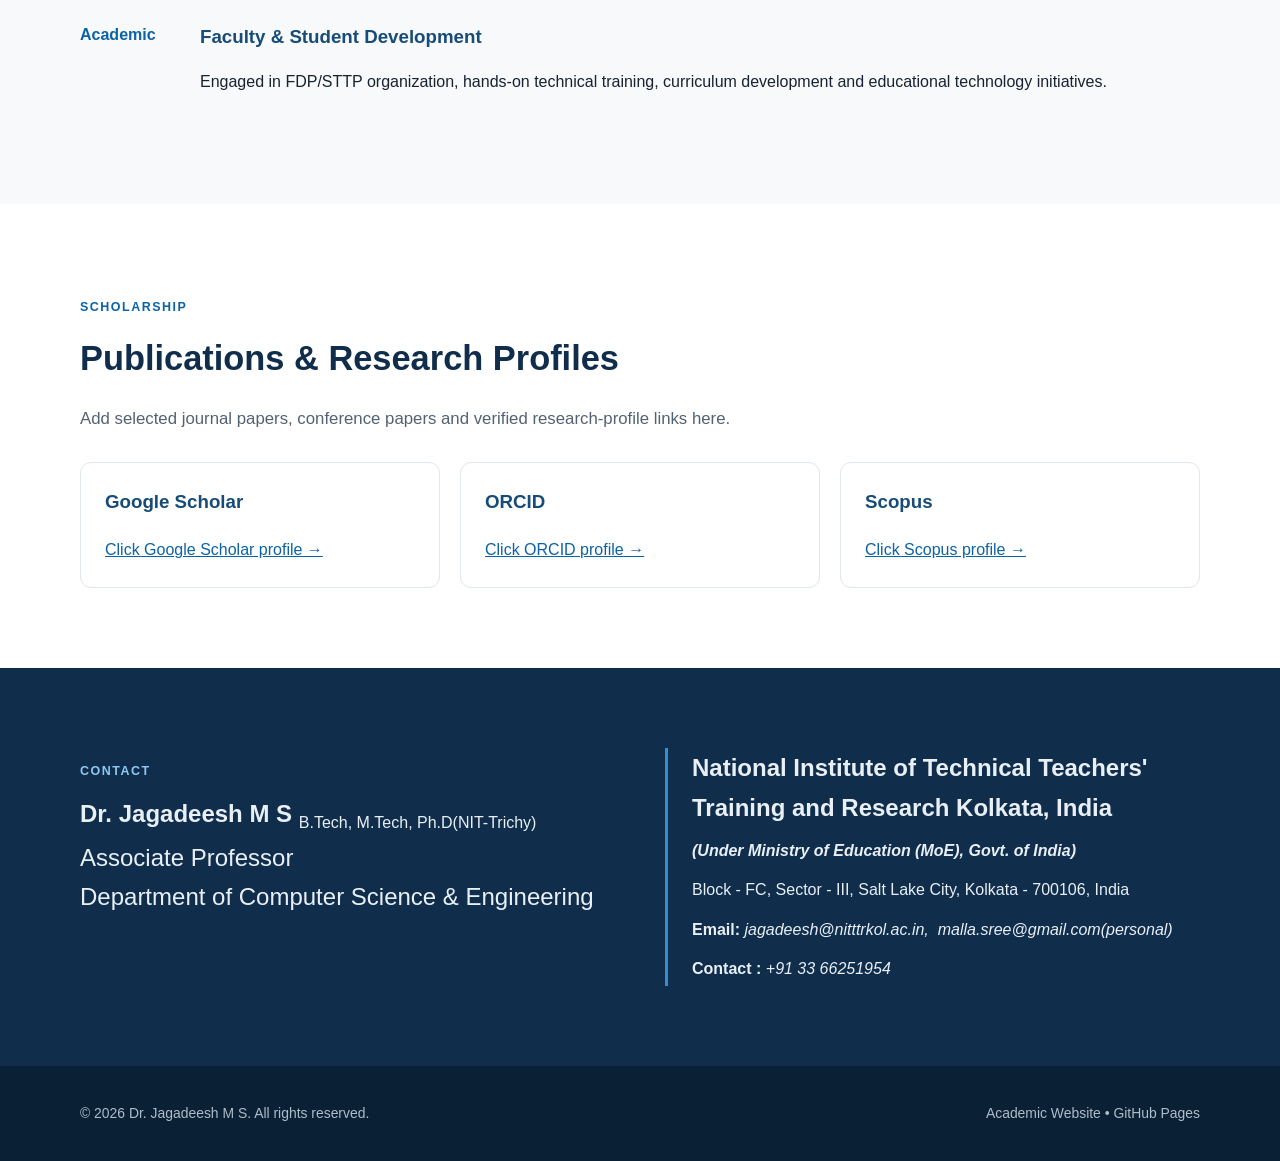
==== commit 36d143ca: "Update publications.html" ====
--- a/publications.html
+++ b/publications.html
@@ -35,11 +35,11 @@
 
 <p>[2-2024] Malla, SreeJagadeesh, Kalpana A V, Geetha Vijayaraghavan, and Shobana J. "Secure 3D: Secure and Energy Efficient Localization in 3D Environment using Wireless Sensor Networks" <b>Wireless Personal Communications-Q2. IF 2.2- SCIE</b></p>
 
-<p>[3-2024] T. D. N. Pavani, and Malla, SreeJagadeesh "A review of deep learning techniques for disaster management in social media: trends and challenges" \textit{The European Physical Journal Special Topics (2024)} <b>Springer- Q2 - 2.891- SCI</b></p>
+<p>[3-2024] T. D. N. Pavani, and Malla, SreeJagadeesh "A review of deep learning techniques for disaster management in social media: trends and challenges" <b>The European Physical Journal Special Topics (2024)} Springer- Q2 - 2.891- SCI</b></p>
 
 <p>[4-2024]  L Kranthi Kumar, Malla, SreeJagadeesh, and P. J. A. Alphonse. "Artificial intelligence-based framework to identify the abnormalities in the COVID-19 disease and other common respiratory diseases from digital stethoscope data using deep CNN" \textit{Health Information Science and Systems.} <b> Springer SCI-4.1 -Q1- SCI</b></p>
 
-<p>[5-2023] Malla, SreeJagadeesh, L Kranthi Kumar and P. J. A. Alphonse. "Novel fuzzy deep learning approach for automated detection of useful COVID-19 tweets" \textit{Artificial intelligence in medicine}. <b> Elsevier SCI-6.2 -Q1- SCI</b></p>
+<p>[5-2023] Malla, SreeJagadeesh, L Kranthi Kumar and P. J. A. Alphonse. "Novel fuzzy deep learning approach for automated detection of useful COVID-19 tweets" <b>Artificial intelligence in medicine}. Elsevier SCI-6.2 -Q1- SCI</b></p>
 
 <p>[6-2023]  Malla, SreeJagadeesh, and PK Jakkulla, KM Ganesh, PK Jayapal, and SB Chandanapalli . "Selection of Features Using Adaptive Tunicate Swarm Algorithm with Optimized Deep Learning Model for Thyroid Disease Classification" <b>Ingenierie des Systemes d'Information Springer-IF-1.74 - Q2 - Scopus</b></p>
 
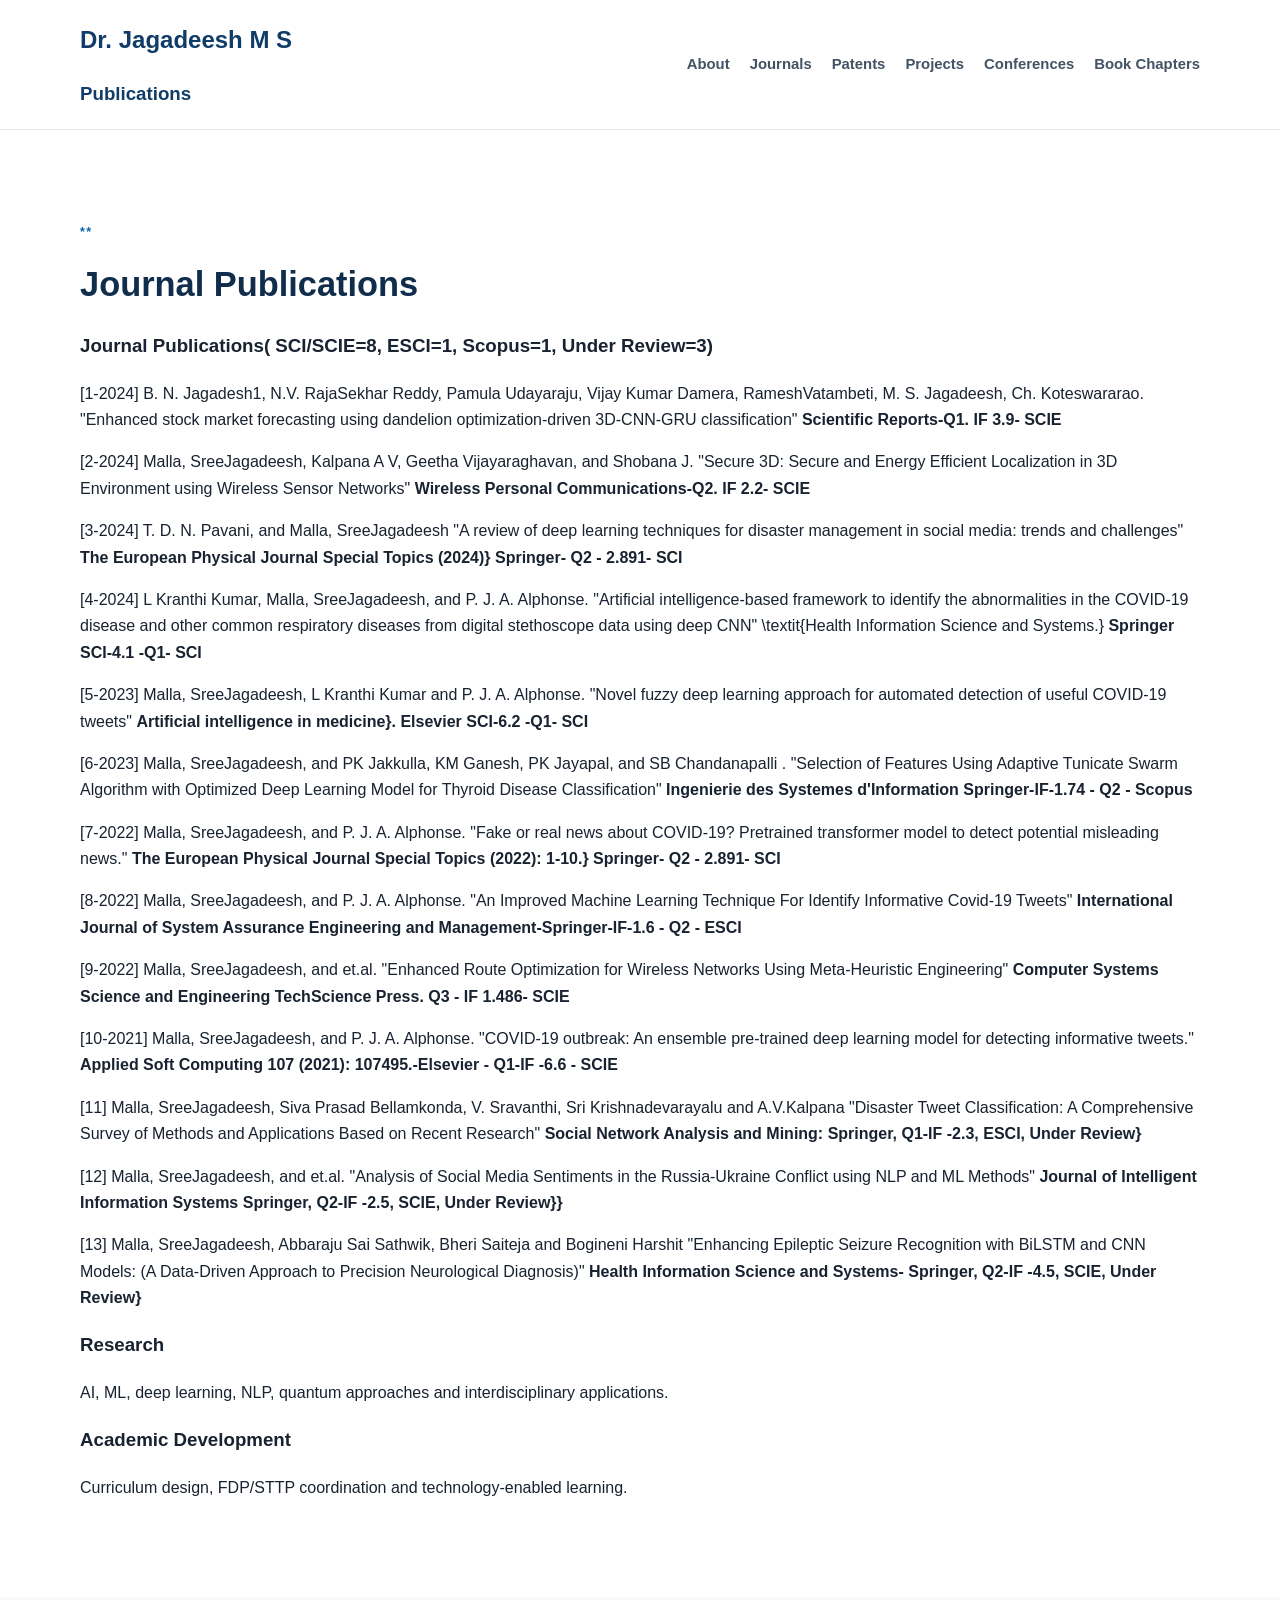
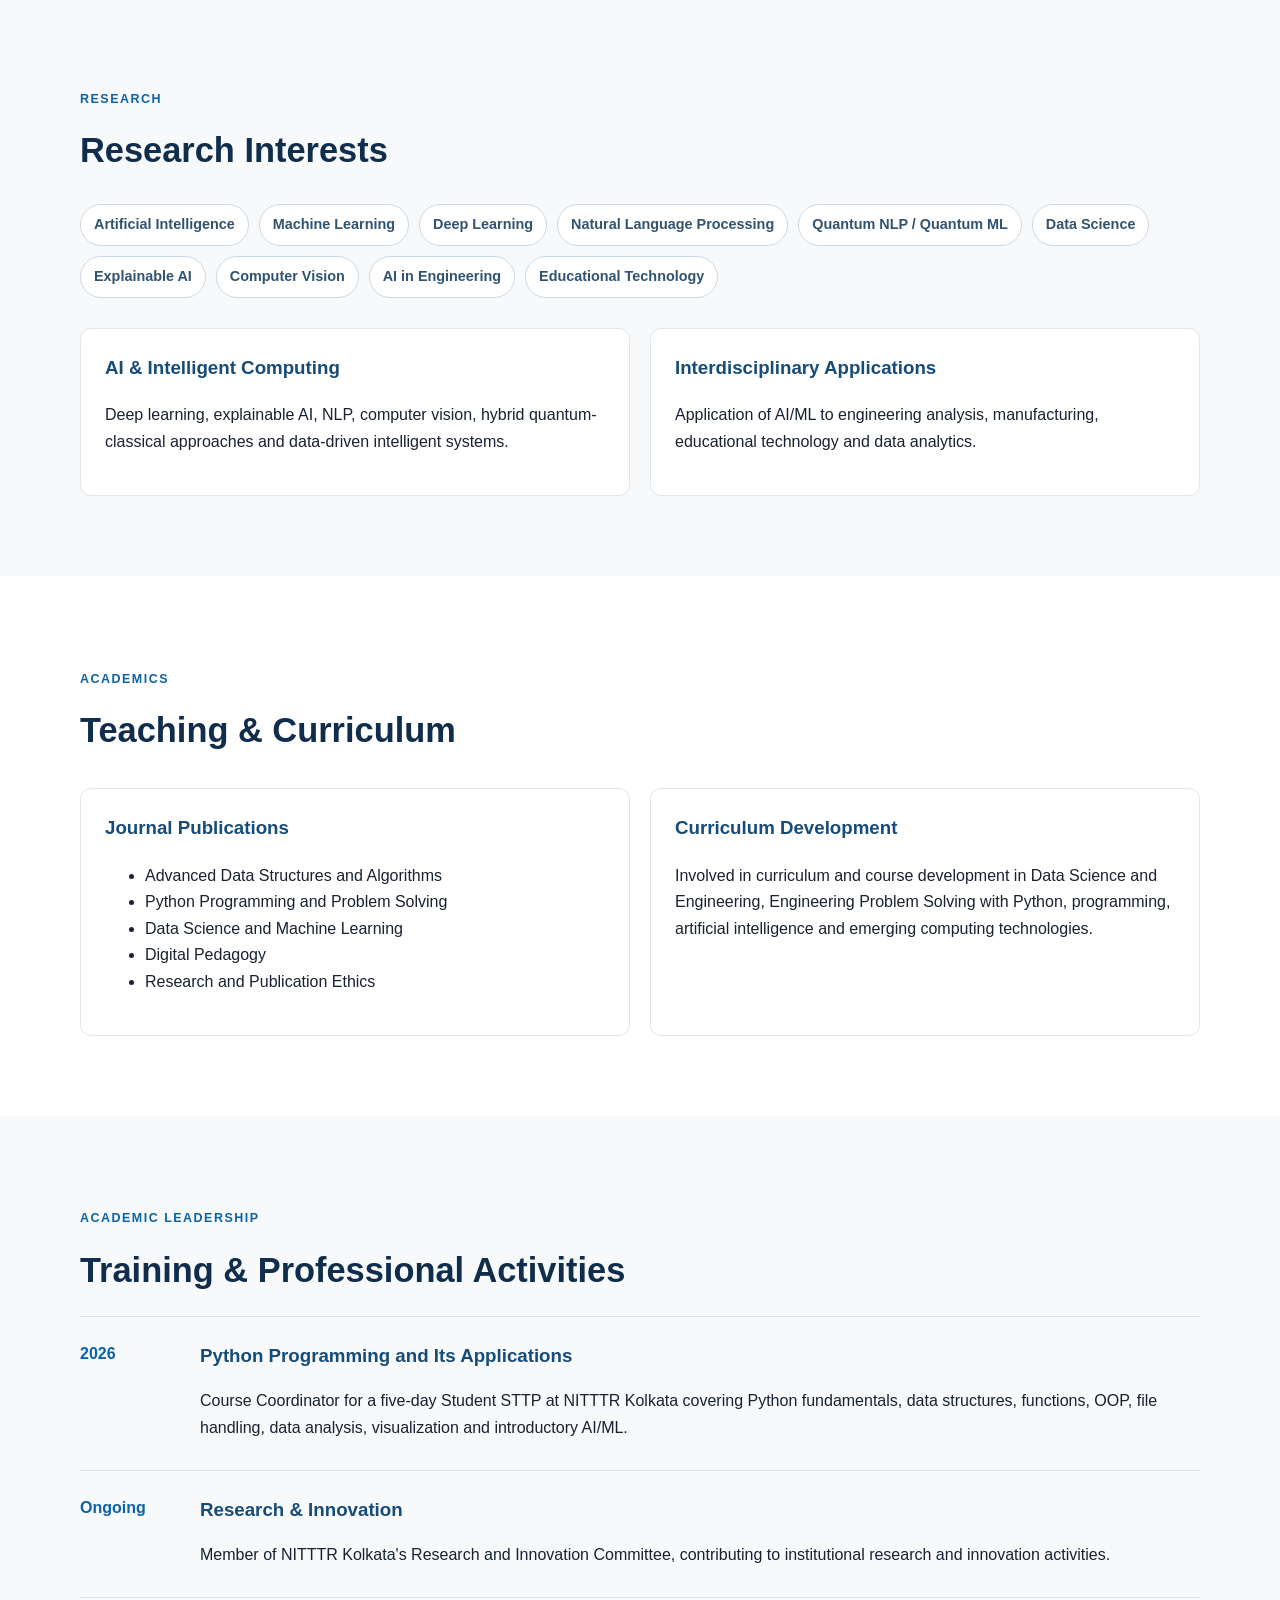
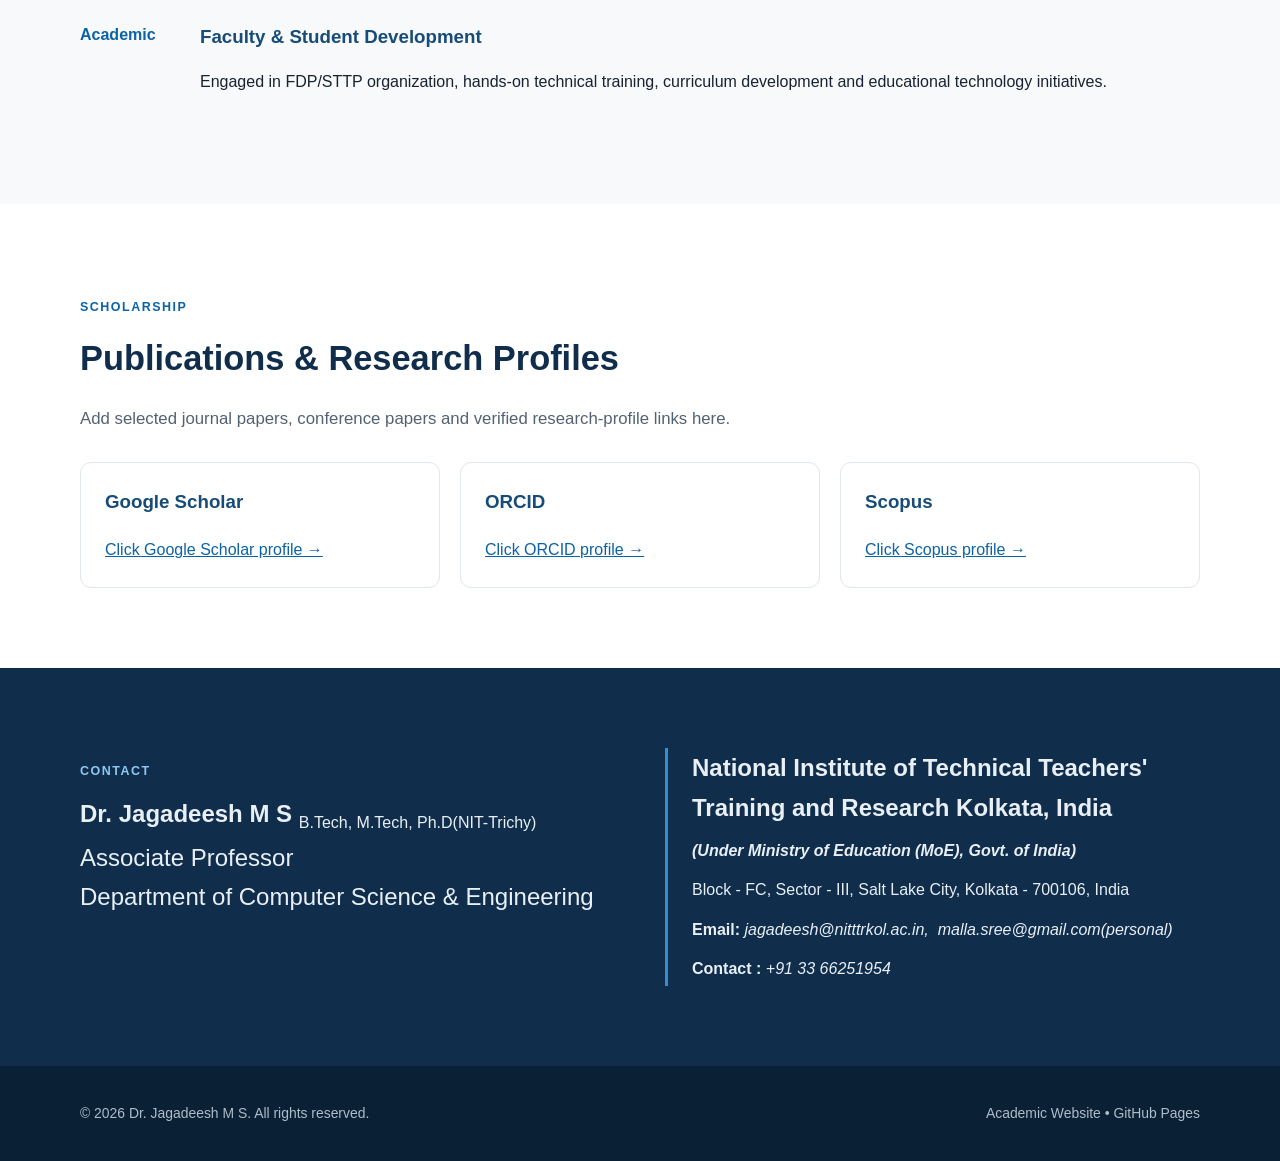
==== commit f62bb41f: "Fix formatting of publications section header" ====
--- a/publications.html
+++ b/publications.html
@@ -26,7 +26,7 @@
 
 
 <section id="about" class="section"><div class="container">
-<p class="label">Publications</p><h2>Journal Publications</h2>
+<p class="label">**</p><h2>Journal Publications</h2>
 
 <div >
 <article><h3>Journal Publications( SCI/SCIE=8, ESCI=1, Scopus=1, Under Review=3)</h3>
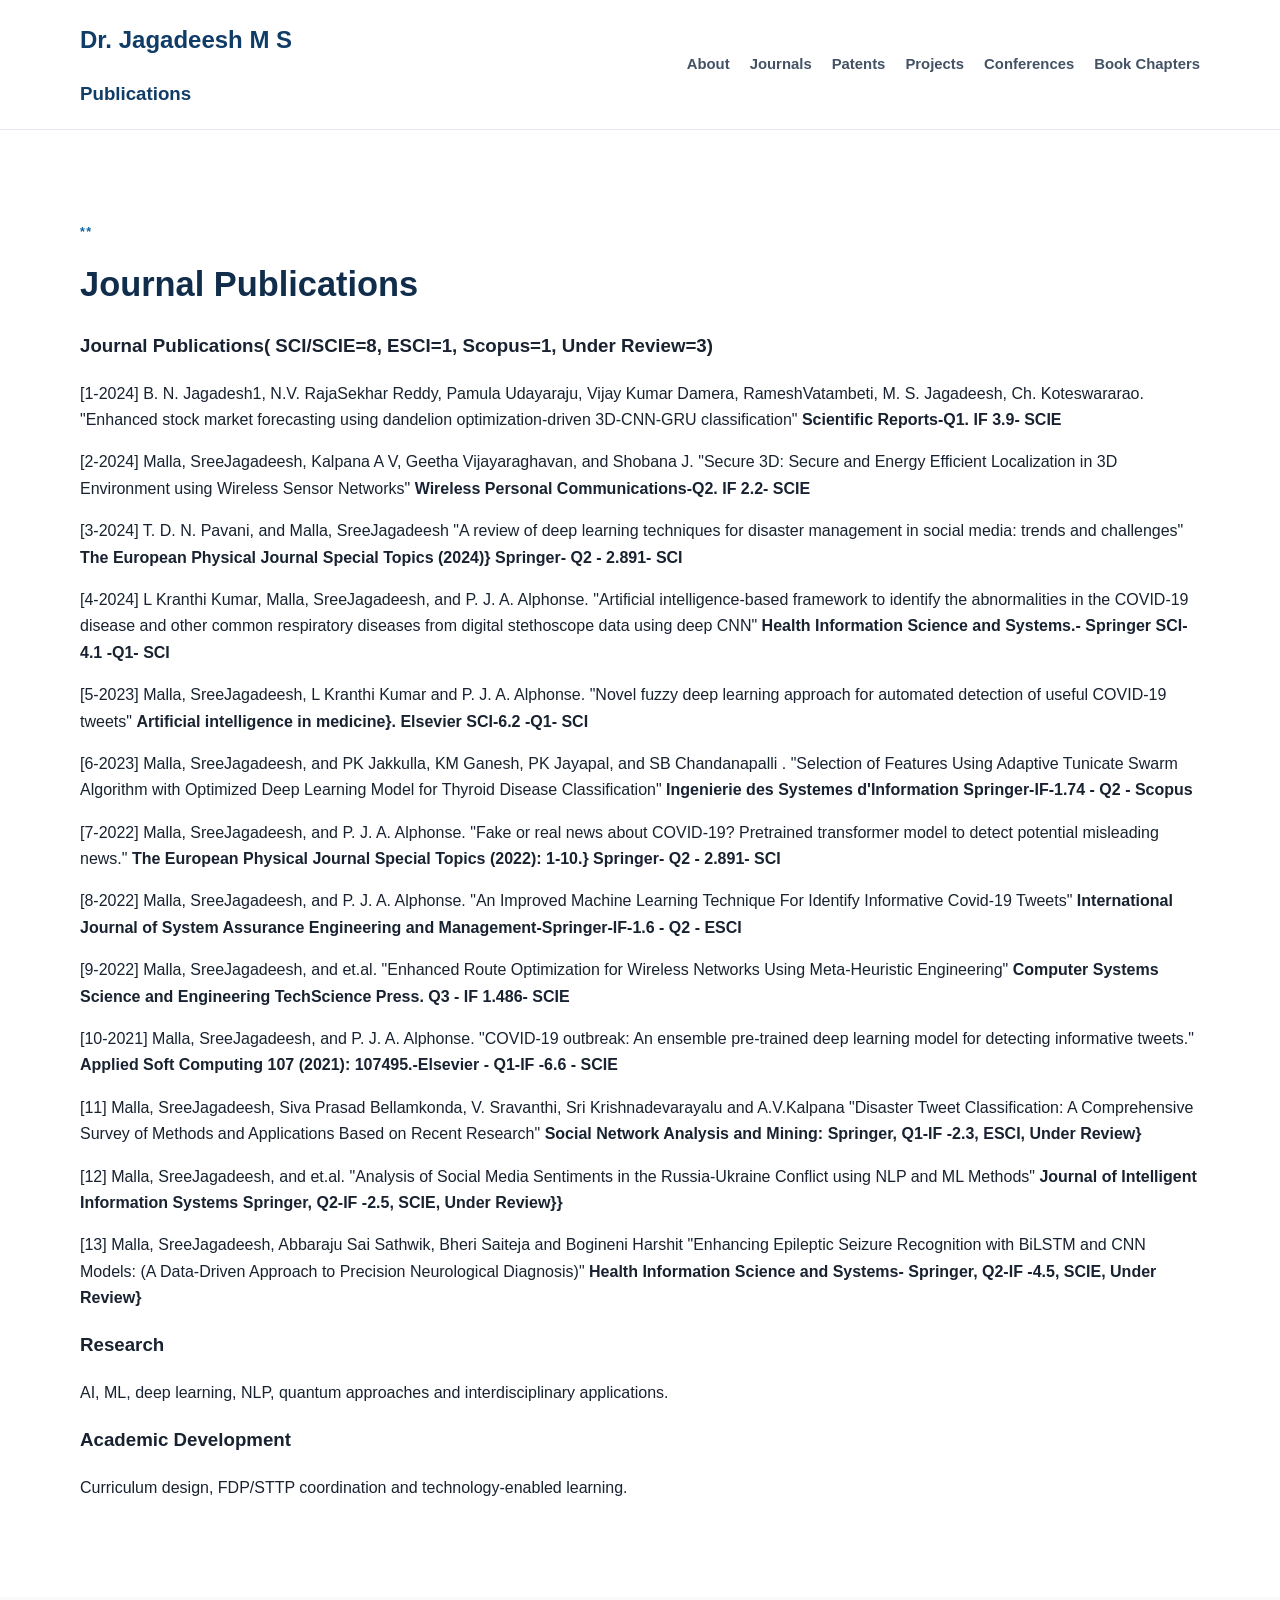
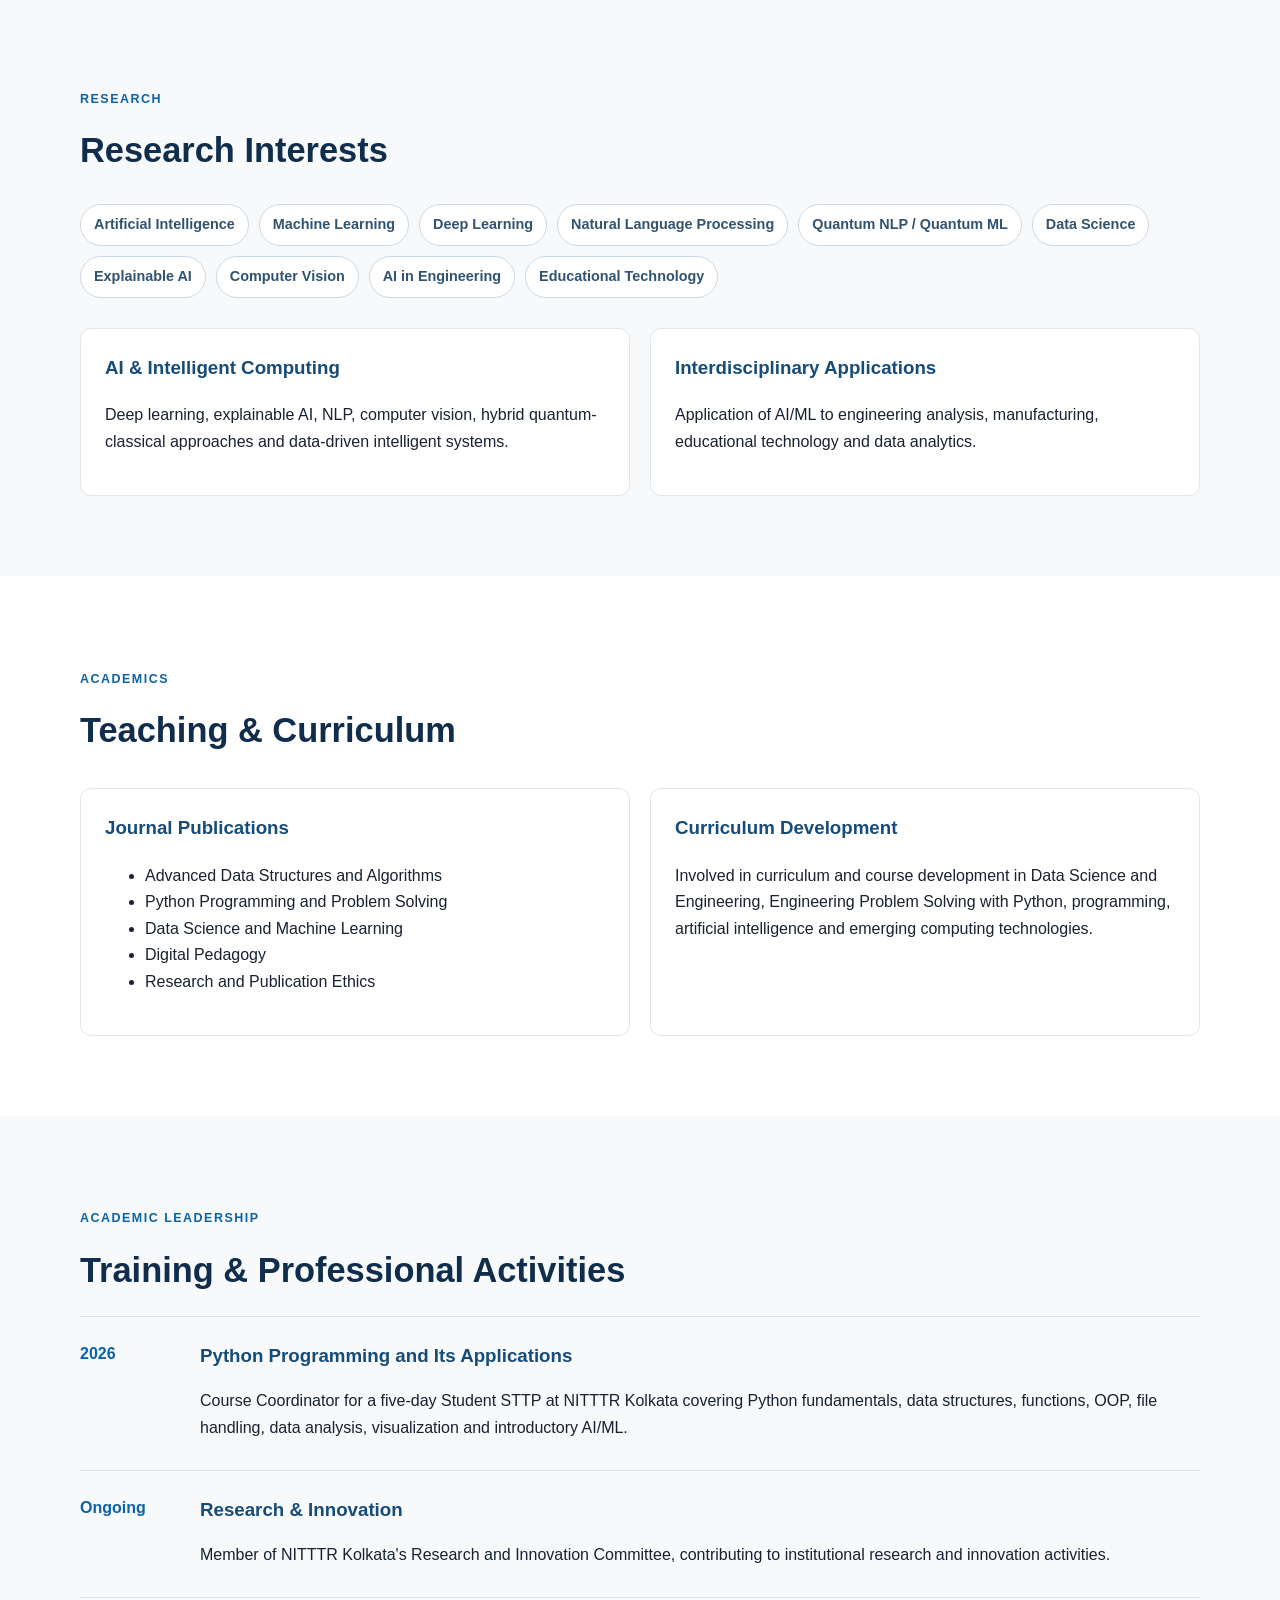
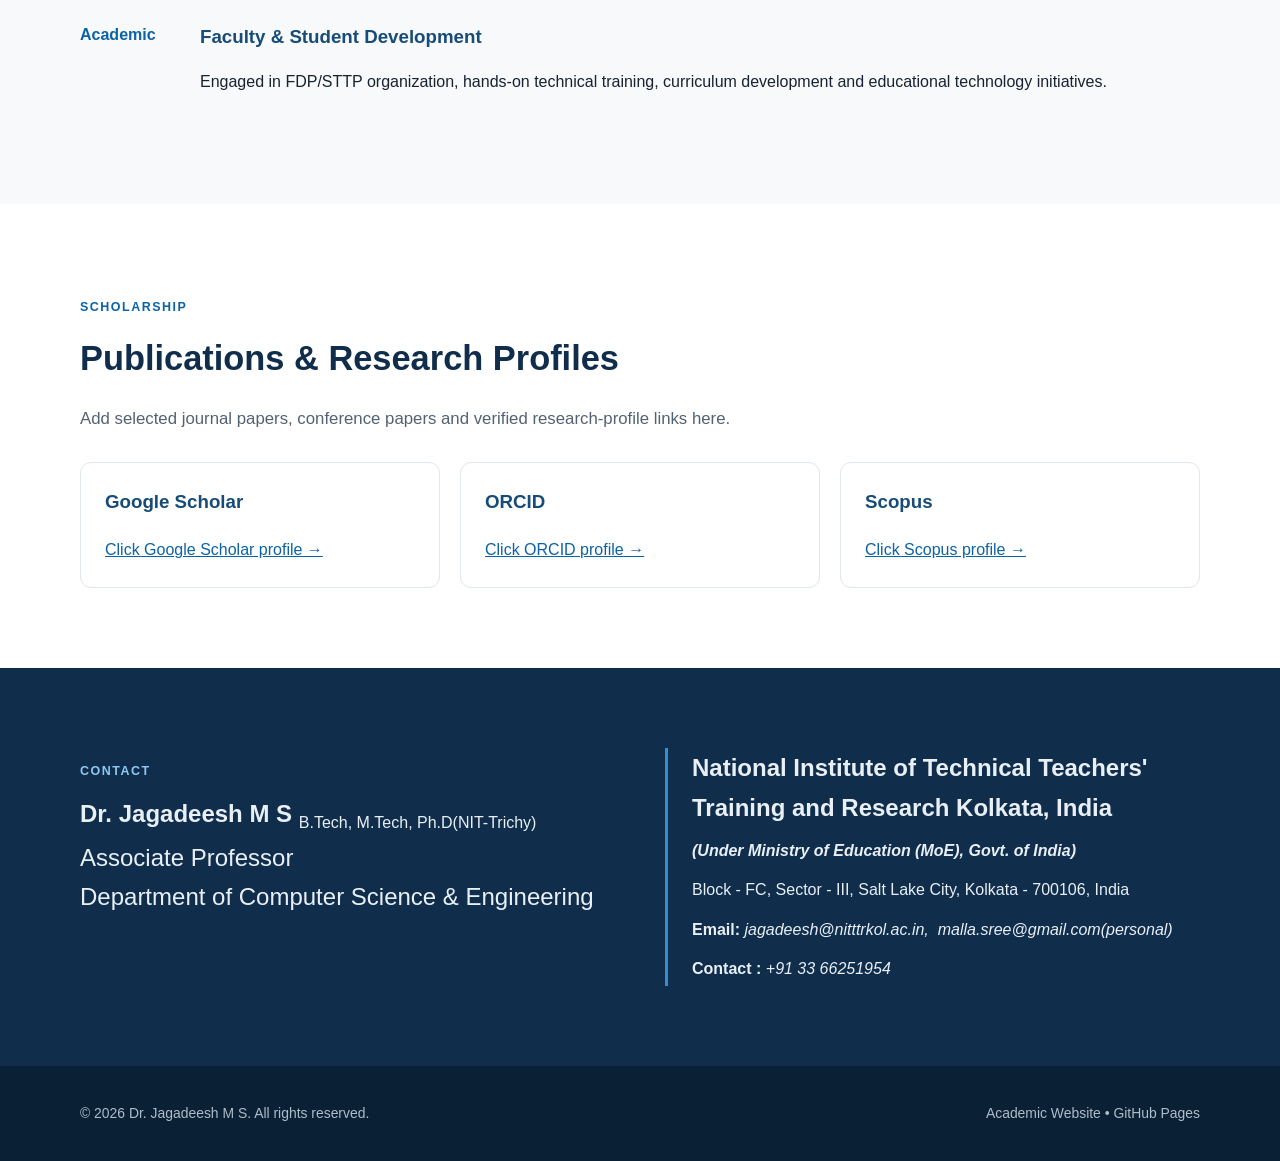
==== commit d686e889: "Fix formatting in publications.html for citation entries" ====
--- a/publications.html
+++ b/publications.html
@@ -37,7 +37,7 @@
 
 <p>[3-2024] T. D. N. Pavani, and Malla, SreeJagadeesh "A review of deep learning techniques for disaster management in social media: trends and challenges" <b>The European Physical Journal Special Topics (2024)} Springer- Q2 - 2.891- SCI</b></p>
 
-<p>[4-2024]  L Kranthi Kumar, Malla, SreeJagadeesh, and P. J. A. Alphonse. "Artificial intelligence-based framework to identify the abnormalities in the COVID-19 disease and other common respiratory diseases from digital stethoscope data using deep CNN" \textit{Health Information Science and Systems.} <b> Springer SCI-4.1 -Q1- SCI</b></p>
+<p>[4-2024]  L Kranthi Kumar, Malla, SreeJagadeesh, and P. J. A. Alphonse. "Artificial intelligence-based framework to identify the abnormalities in the COVID-19 disease and other common respiratory diseases from digital stethoscope data using deep CNN" <b>Health Information Science and Systems.- Springer SCI-4.1 -Q1- SCI</b></p>
 
 <p>[5-2023] Malla, SreeJagadeesh, L Kranthi Kumar and P. J. A. Alphonse. "Novel fuzzy deep learning approach for automated detection of useful COVID-19 tweets" <b>Artificial intelligence in medicine}. Elsevier SCI-6.2 -Q1- SCI</b></p>
 
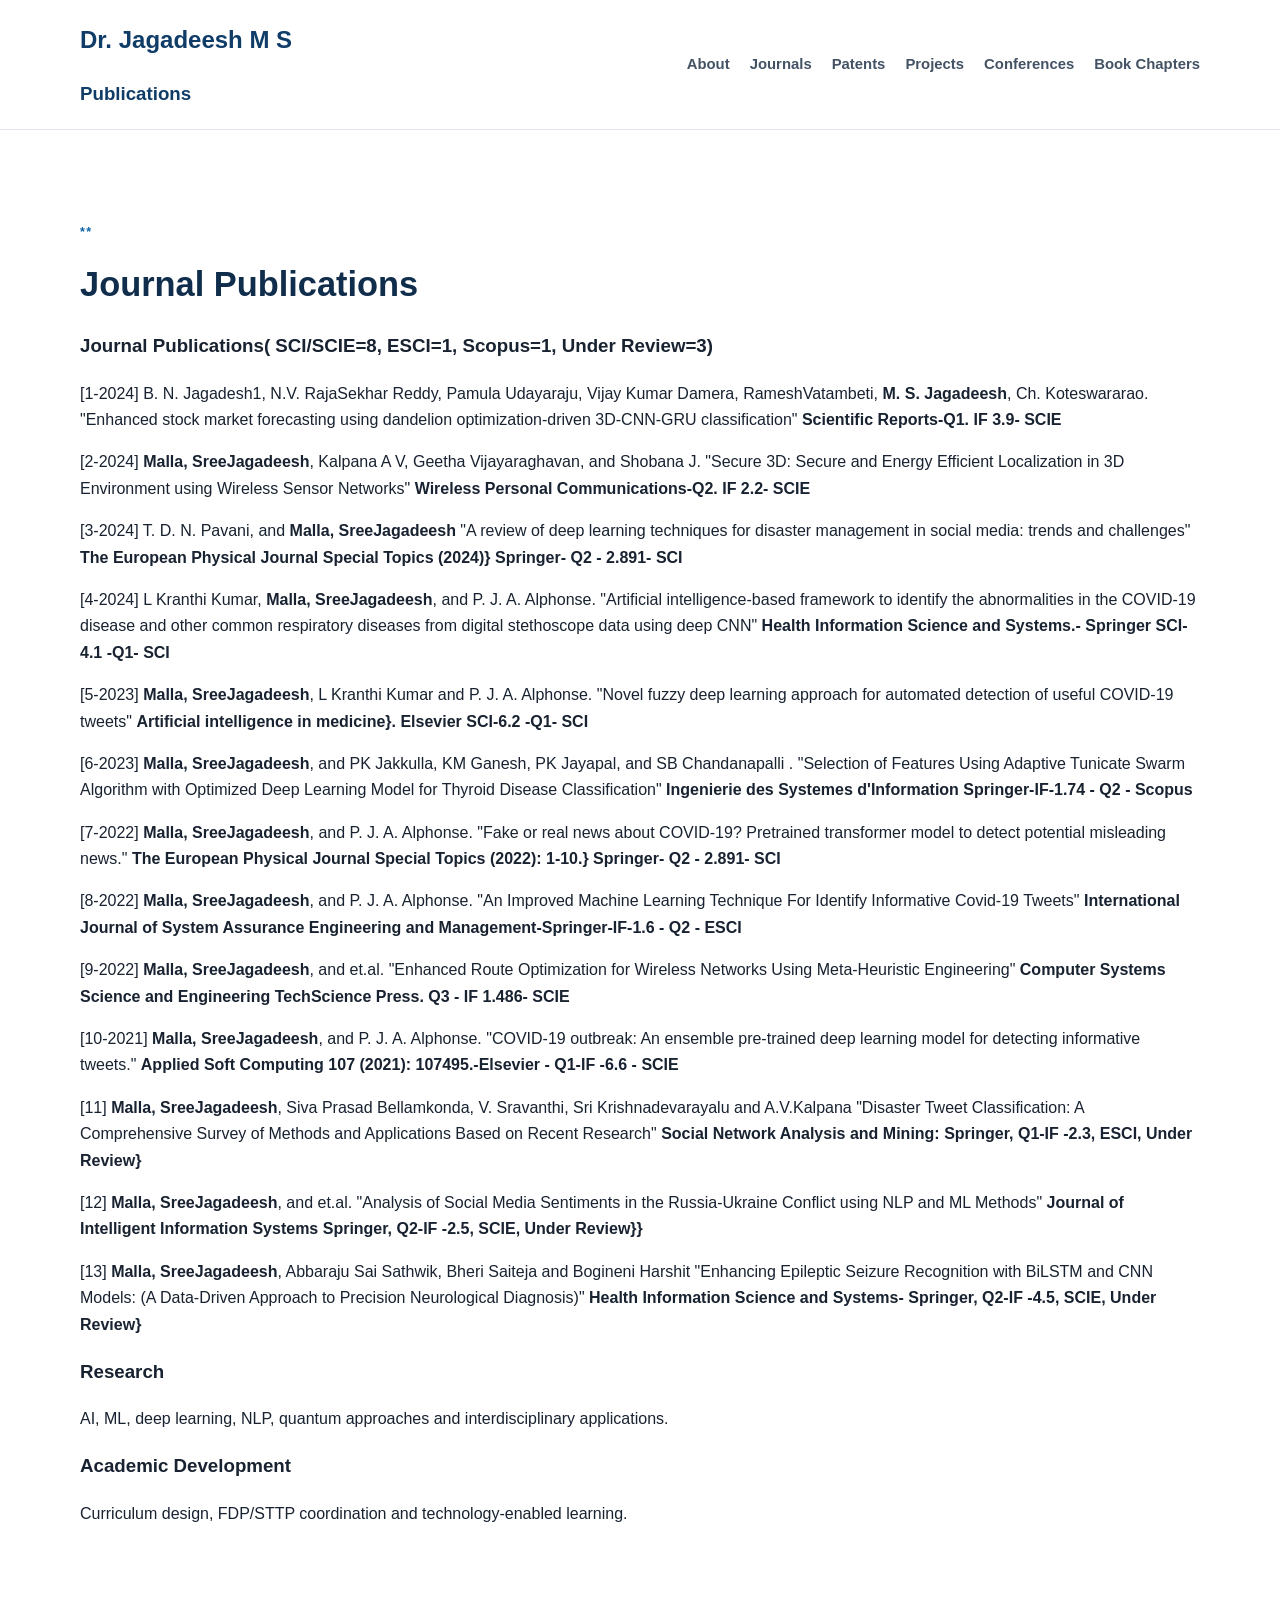
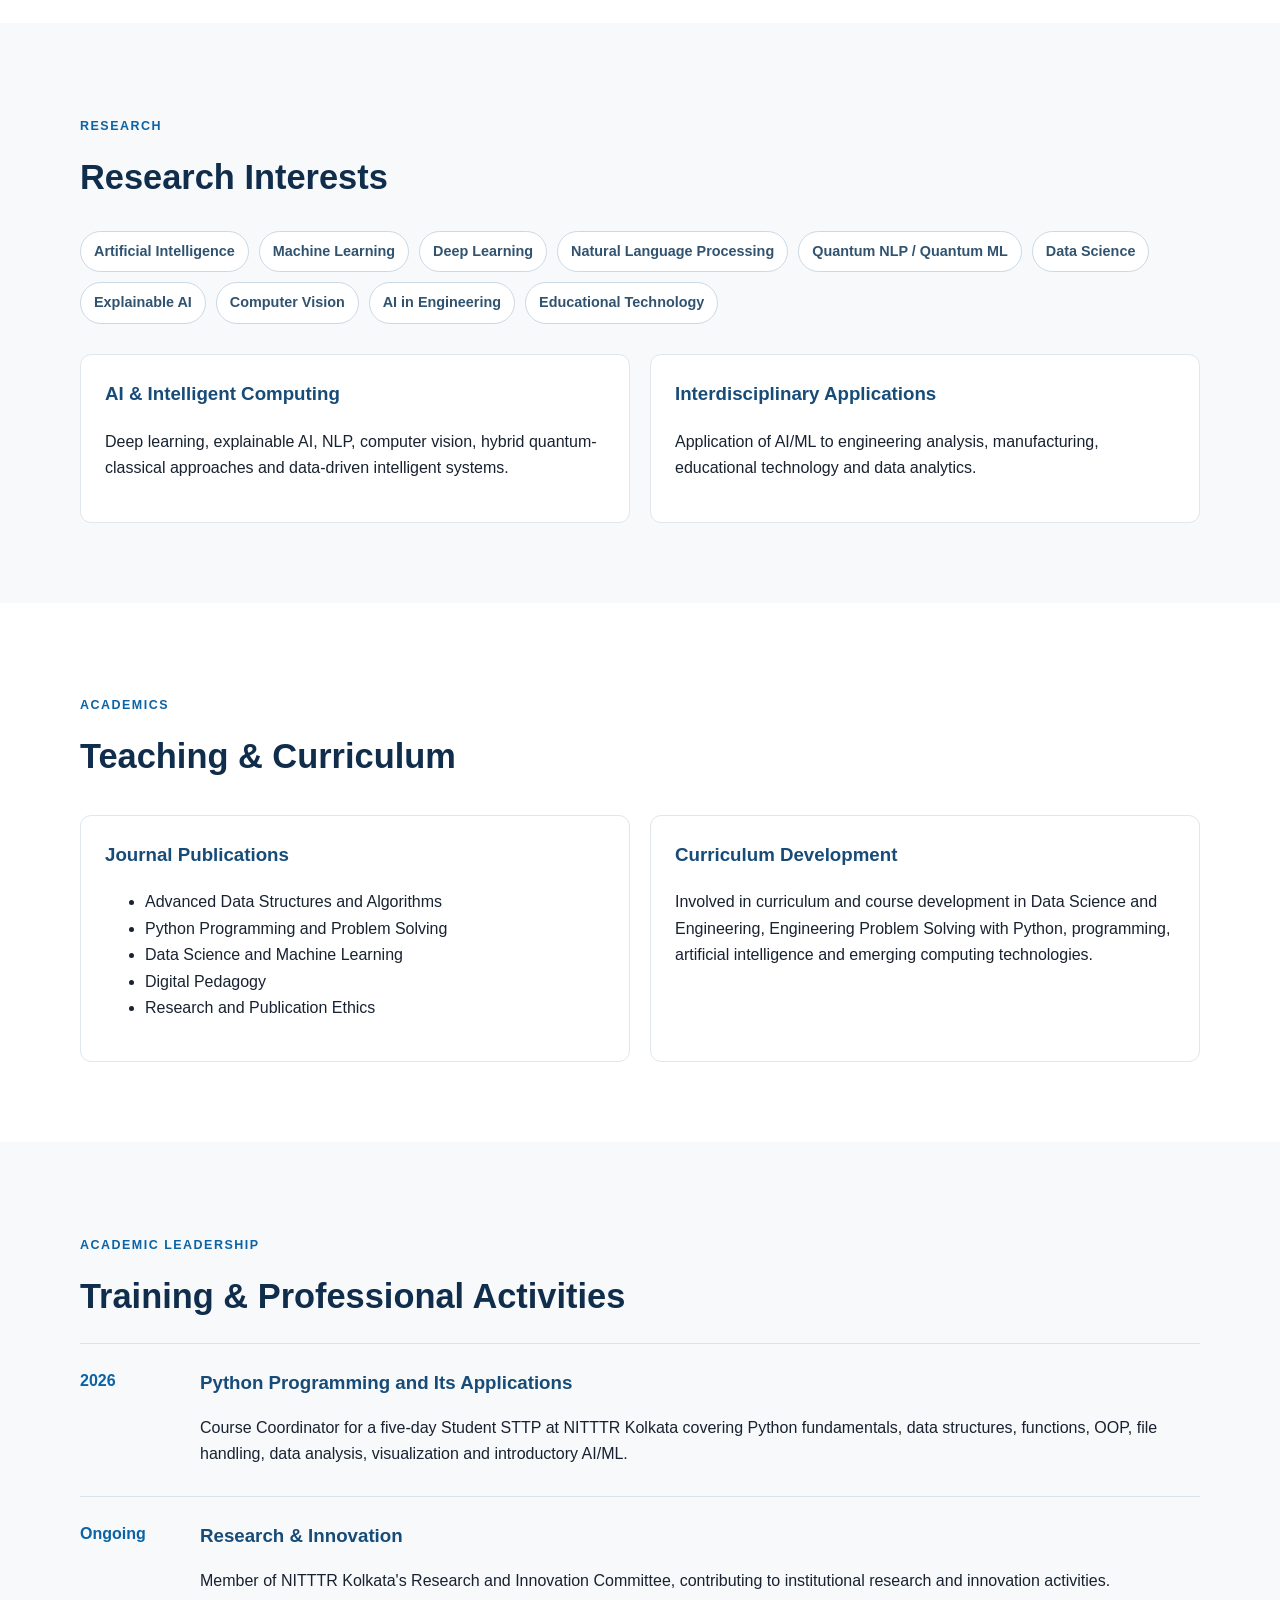
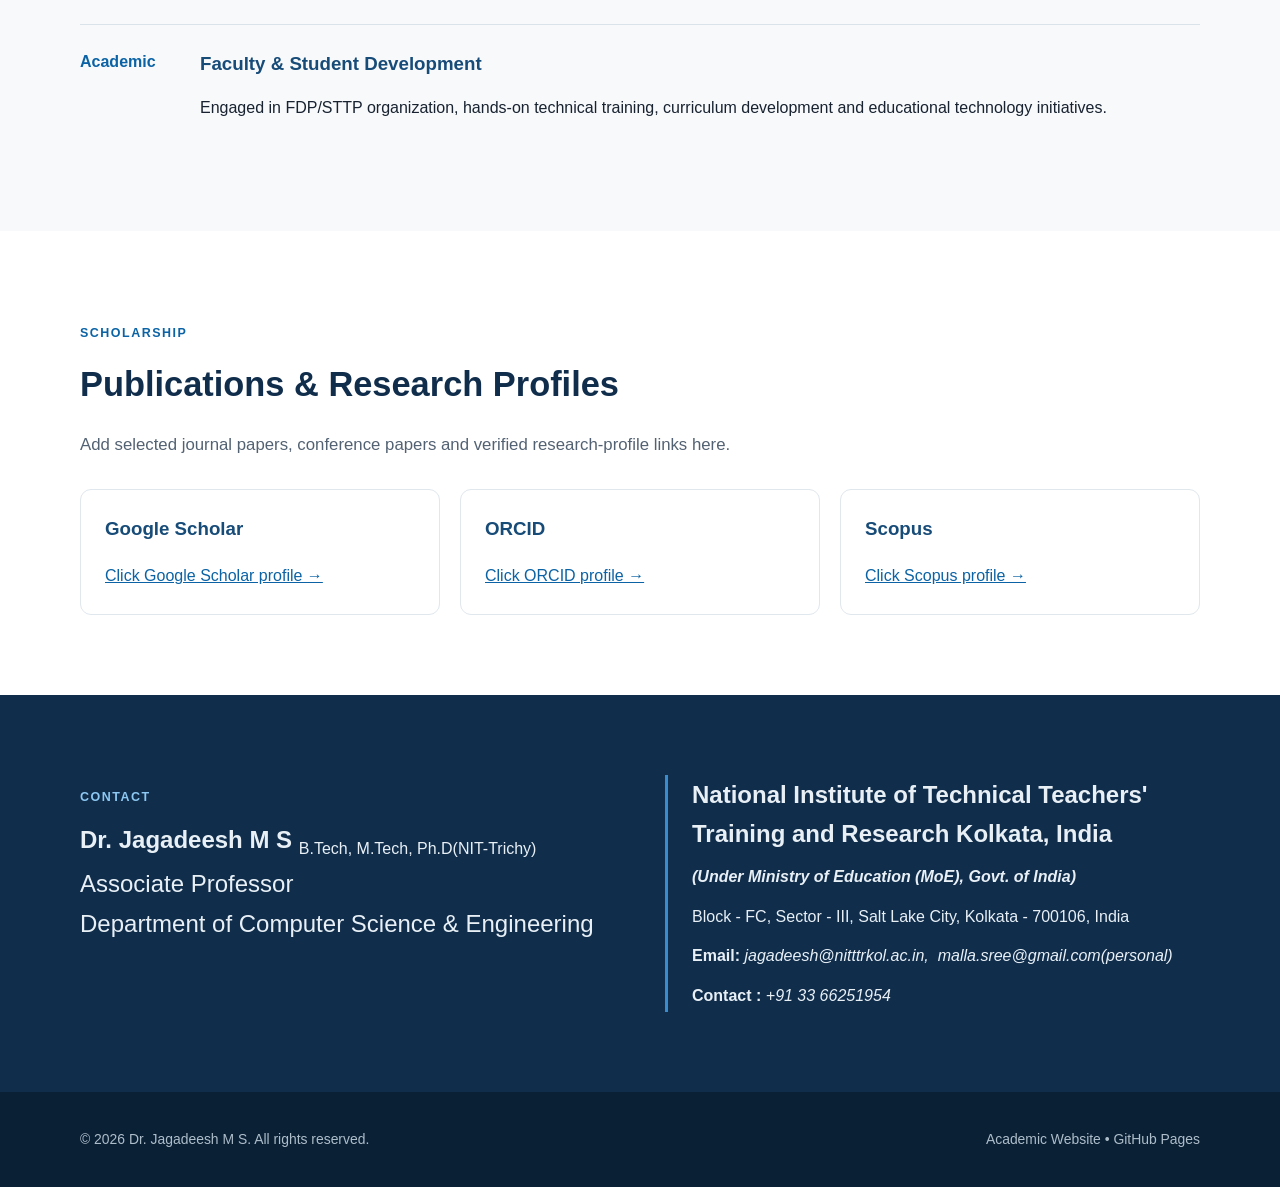
==== commit a9f74c61: "Update publications.html" ====
--- a/publications.html
+++ b/publications.html
@@ -31,32 +31,32 @@
 <div >
 <article><h3>Journal Publications( SCI/SCIE=8, ESCI=1, Scopus=1, Under Review=3)</h3>
 
-  <p>[1-2024] B. N. Jagadesh1, N.V. RajaSekhar Reddy, Pamula Udayaraju, Vijay Kumar Damera, RameshVatambeti, M. S. Jagadeesh, Ch. Koteswararao. "Enhanced stock market forecasting using dandelion optimization-driven 3D-CNN-GRU classification" <b>Scientific Reports-Q1. IF 3.9- SCIE</b></p>
+  <p>[1-2024] B. N. Jagadesh1, N.V. RajaSekhar Reddy, Pamula Udayaraju, Vijay Kumar Damera, RameshVatambeti, <b>M. S. Jagadeesh</b>, Ch. Koteswararao. "Enhanced stock market forecasting using dandelion optimization-driven 3D-CNN-GRU classification" <b>Scientific Reports-Q1. IF 3.9- SCIE</b></p>
 
-<p>[2-2024] Malla, SreeJagadeesh, Kalpana A V, Geetha Vijayaraghavan, and Shobana J. "Secure 3D: Secure and Energy Efficient Localization in 3D Environment using Wireless Sensor Networks" <b>Wireless Personal Communications-Q2. IF 2.2- SCIE</b></p>
+<p>[2-2024] <b>Malla, SreeJagadeesh</b>, Kalpana A V, Geetha Vijayaraghavan, and Shobana J. "Secure 3D: Secure and Energy Efficient Localization in 3D Environment using Wireless Sensor Networks" <b>Wireless Personal Communications-Q2. IF 2.2- SCIE</b></p>
 
-<p>[3-2024] T. D. N. Pavani, and Malla, SreeJagadeesh "A review of deep learning techniques for disaster management in social media: trends and challenges" <b>The European Physical Journal Special Topics (2024)} Springer- Q2 - 2.891- SCI</b></p>
+<p>[3-2024] T. D. N. Pavani, and <b>Malla, SreeJagadeesh</b> "A review of deep learning techniques for disaster management in social media: trends and challenges" <b>The European Physical Journal Special Topics (2024)} Springer- Q2 - 2.891- SCI</b></p>
 
-<p>[4-2024]  L Kranthi Kumar, Malla, SreeJagadeesh, and P. J. A. Alphonse. "Artificial intelligence-based framework to identify the abnormalities in the COVID-19 disease and other common respiratory diseases from digital stethoscope data using deep CNN" <b>Health Information Science and Systems.- Springer SCI-4.1 -Q1- SCI</b></p>
+<p>[4-2024]  L Kranthi Kumar, <b>Malla, SreeJagadeesh</b>, and P. J. A. Alphonse. "Artificial intelligence-based framework to identify the abnormalities in the COVID-19 disease and other common respiratory diseases from digital stethoscope data using deep CNN" <b>Health Information Science and Systems.- Springer SCI-4.1 -Q1- SCI</b></p>
 
-<p>[5-2023] Malla, SreeJagadeesh, L Kranthi Kumar and P. J. A. Alphonse. "Novel fuzzy deep learning approach for automated detection of useful COVID-19 tweets" <b>Artificial intelligence in medicine}. Elsevier SCI-6.2 -Q1- SCI</b></p>
+<p>[5-2023] <b>Malla, SreeJagadeesh</b>, L Kranthi Kumar and P. J. A. Alphonse. "Novel fuzzy deep learning approach for automated detection of useful COVID-19 tweets" <b>Artificial intelligence in medicine}. Elsevier SCI-6.2 -Q1- SCI</b></p>
 
-<p>[6-2023]  Malla, SreeJagadeesh, and PK Jakkulla, KM Ganesh, PK Jayapal, and SB Chandanapalli . "Selection of Features Using Adaptive Tunicate Swarm Algorithm with Optimized Deep Learning Model for Thyroid Disease Classification" <b>Ingenierie des Systemes d'Information Springer-IF-1.74 - Q2 - Scopus</b></p>
+<p>[6-2023] <b> Malla, SreeJagadeesh</b>, and PK Jakkulla, KM Ganesh, PK Jayapal, and SB Chandanapalli . "Selection of Features Using Adaptive Tunicate Swarm Algorithm with Optimized Deep Learning Model for Thyroid Disease Classification" <b>Ingenierie des Systemes d'Information Springer-IF-1.74 - Q2 - Scopus</b></p>
 
-<p>[7-2022] Malla, SreeJagadeesh, and P. J. A. Alphonse. "Fake or real news about COVID-19? Pretrained transformer model to detect potential misleading news." <b>The European Physical Journal Special Topics (2022): 1-10.} Springer- Q2 - 2.891- SCI</b></p>
+<p>[7-2022]<b> Malla, SreeJagadeesh</b>, and P. J. A. Alphonse. "Fake or real news about COVID-19? Pretrained transformer model to detect potential misleading news." <b>The European Physical Journal Special Topics (2022): 1-10.} Springer- Q2 - 2.891- SCI</b></p>
 
-<p>[8-2022]  Malla, SreeJagadeesh, and P. J. A. Alphonse. "An Improved Machine Learning Technique For Identify Informative Covid-19 Tweets" <b>International Journal of System Assurance Engineering and Management-Springer-IF-1.6 - Q2 - ESCI</b></p>
+<p>[8-2022]  <b>Malla, SreeJagadeesh</b>, and P. J. A. Alphonse. "An Improved Machine Learning Technique For Identify Informative Covid-19 Tweets" <b>International Journal of System Assurance Engineering and Management-Springer-IF-1.6 - Q2 - ESCI</b></p>
 
-<p>[9-2022] Malla, SreeJagadeesh, and et.al. "Enhanced Route Optimization for Wireless Networks Using Meta-Heuristic Engineering" <b>Computer Systems Science and Engineering TechScience Press. Q3 - IF 1.486- SCIE</b></p>
+<p>[9-2022] <b>Malla, SreeJagadeesh</b>, and et.al. "Enhanced Route Optimization for Wireless Networks Using Meta-Heuristic Engineering" <b>Computer Systems Science and Engineering TechScience Press. Q3 - IF 1.486- SCIE</b></p>
 
-<p>[10-2021] Malla, SreeJagadeesh, and P. J. A. Alphonse. "COVID-19 outbreak: An ensemble pre-trained deep learning model for detecting informative tweets." <b>Applied Soft Computing 107 (2021): 107495.-Elsevier - Q1-IF -6.6 - SCIE</b></p>
+<p>[10-2021] <b>Malla, SreeJagadeesh</b>, and P. J. A. Alphonse. "COVID-19 outbreak: An ensemble pre-trained deep learning model for detecting informative tweets." <b>Applied Soft Computing 107 (2021): 107495.-Elsevier - Q1-IF -6.6 - SCIE</b></p>
 
-<p>[11] Malla, SreeJagadeesh, Siva Prasad Bellamkonda, V. Sravanthi, Sri Krishnadevarayalu and A.V.Kalpana "Disaster Tweet Classification: A Comprehensive Survey of Methods and Applications Based on Recent Research" <b>Social Network Analysis and Mining: Springer, Q1-IF -2.3, ESCI, Under Review}</b></p>
+<p>[11] <b>Malla, SreeJagadeesh</b>, Siva Prasad Bellamkonda, V. Sravanthi, Sri Krishnadevarayalu and A.V.Kalpana "Disaster Tweet Classification: A Comprehensive Survey of Methods and Applications Based on Recent Research" <b>Social Network Analysis and Mining: Springer, Q1-IF -2.3, ESCI, Under Review}</b></p>
 
-<p>[12] Malla, SreeJagadeesh, and et.al. "Analysis of Social Media Sentiments in the Russia-Ukraine Conflict using NLP and ML
+<p>[12] <b>Malla, SreeJagadeesh</b>, and et.al. "Analysis of Social Media Sentiments in the Russia-Ukraine Conflict using NLP and ML
 Methods" <b>Journal of Intelligent Information Systems Springer, Q2-IF -2.5, SCIE, Under Review}}</b></p>
 
-<p>[13] Malla, SreeJagadeesh, Abbaraju Sai Sathwik, Bheri Saiteja and
+<p>[13] <b>Malla, SreeJagadeesh</b>, Abbaraju Sai Sathwik, Bheri Saiteja and
 Bogineni Harshit "Enhancing Epileptic Seizure Recognition with BiLSTM and CNN Models: (A Data-Driven Approach to Precision Neurological Diagnosis)" <b>Health Information Science and Systems- Springer, Q2-IF -4.5, SCIE, Under Review}</b></p>
 
 
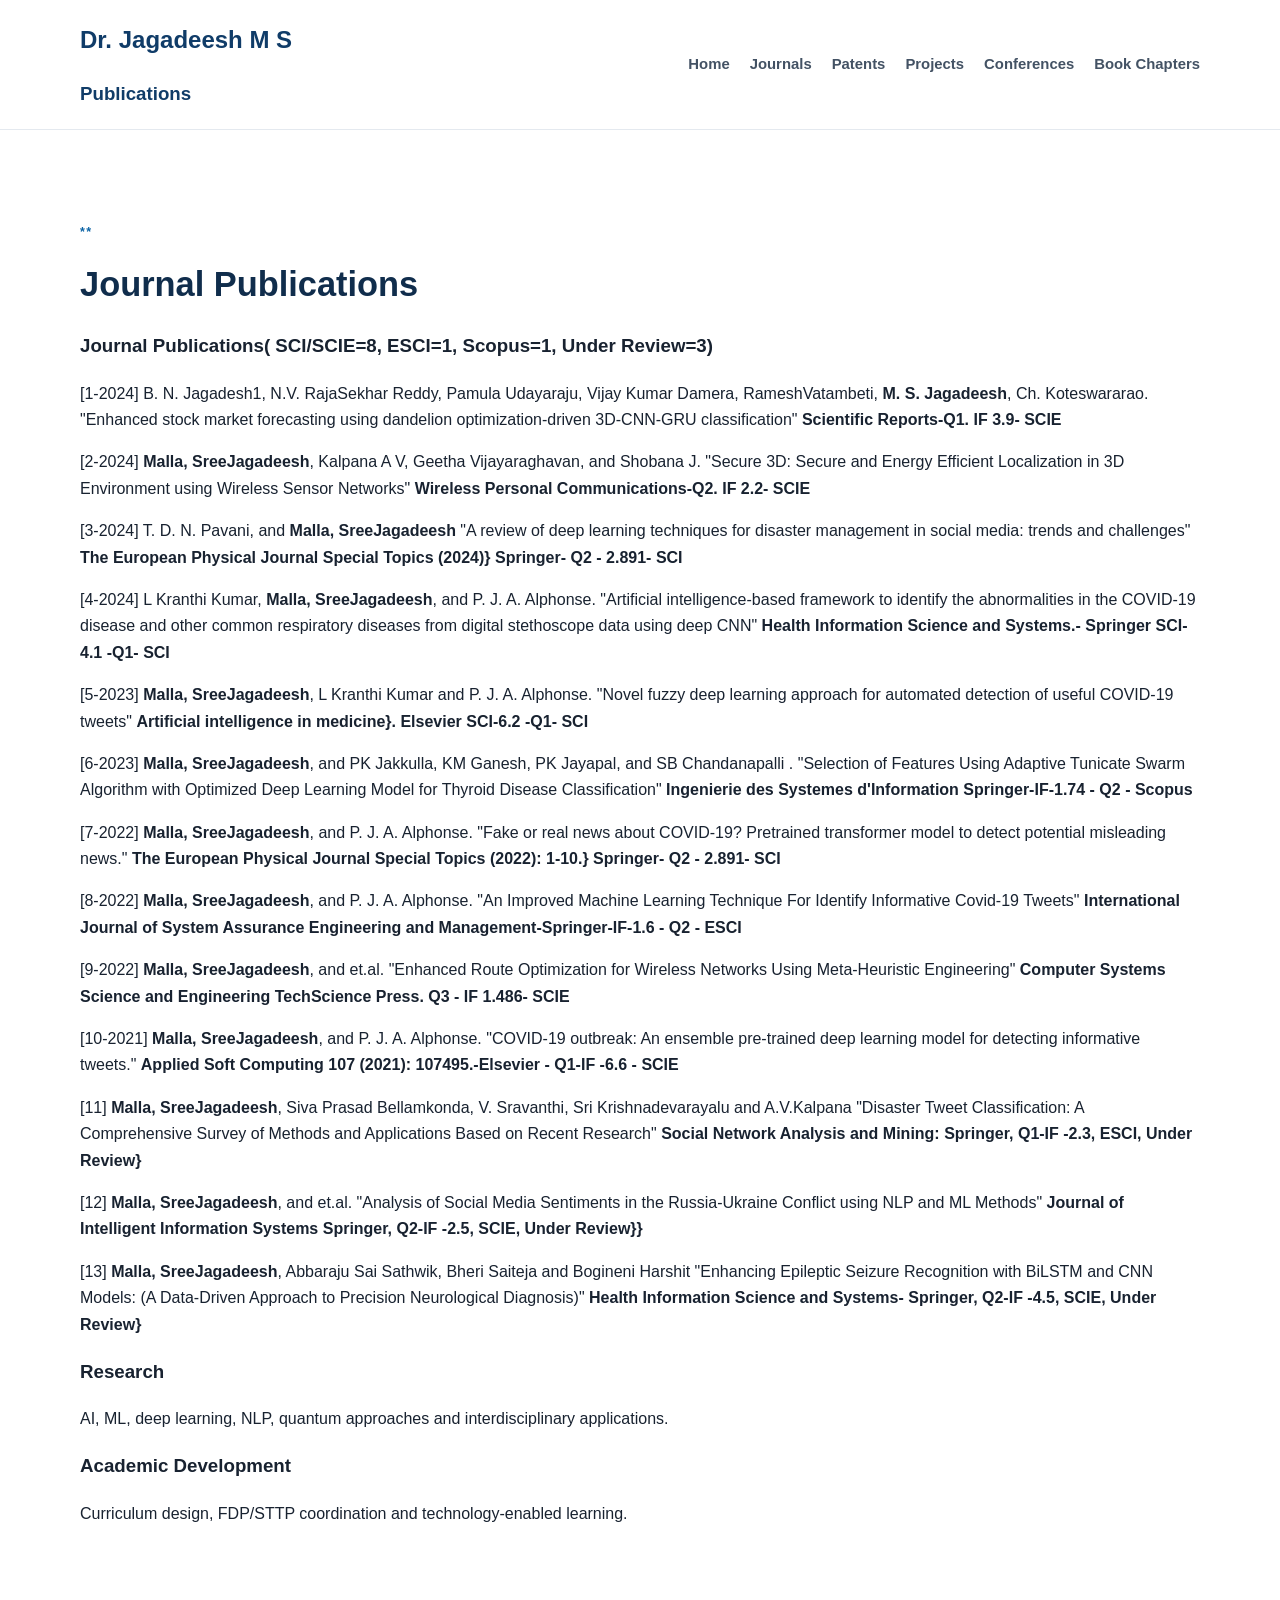
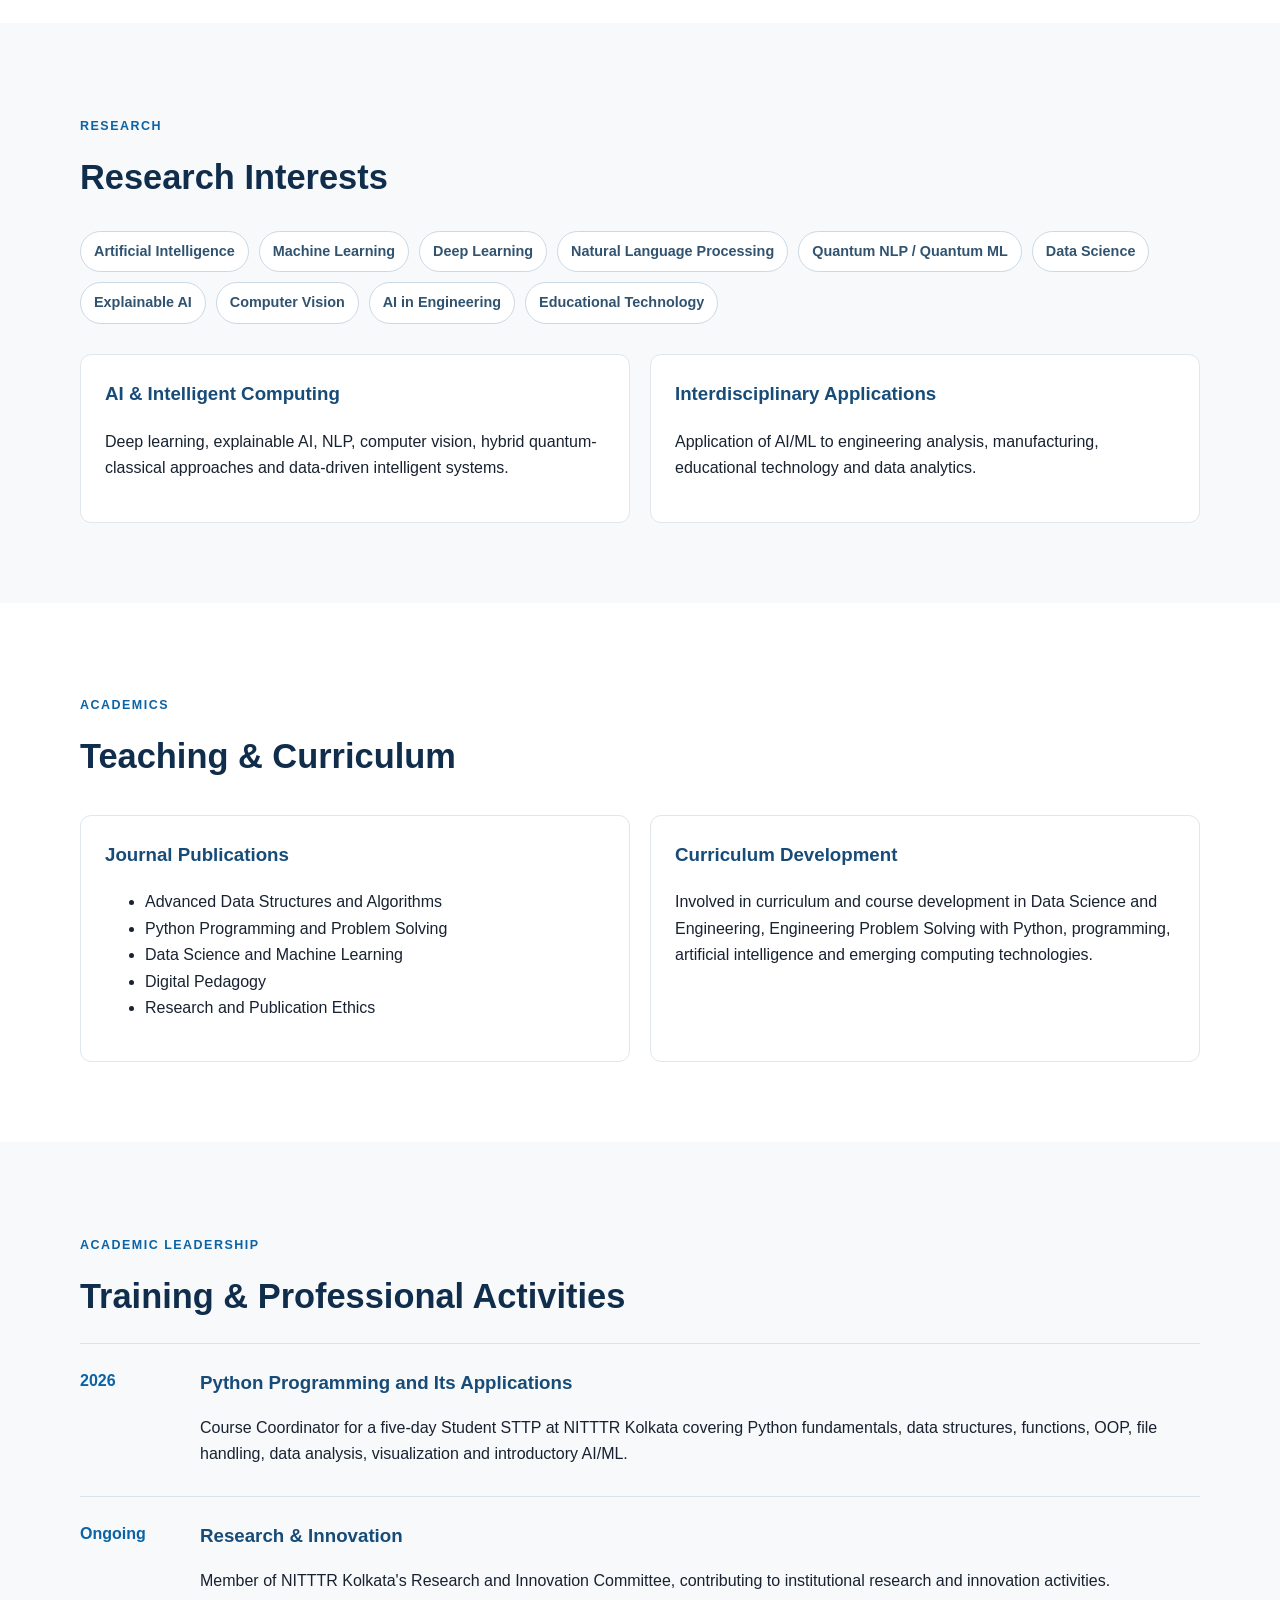
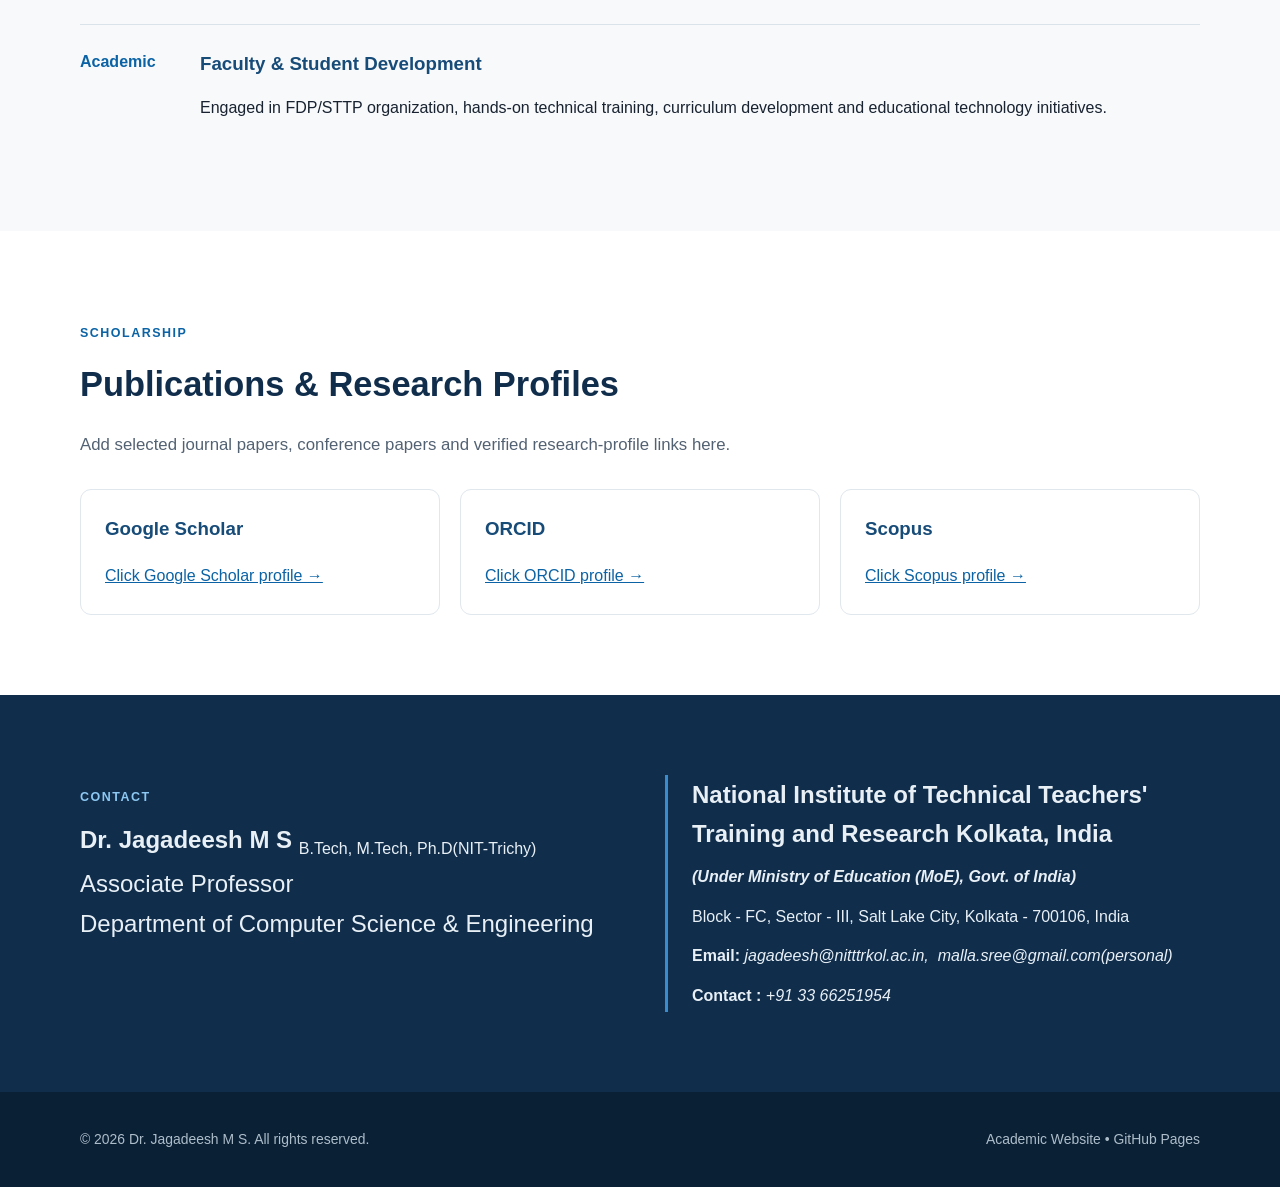
==== commit 69bbf8dd: "Update navigation links in publications.html" ====
--- a/publications.html
+++ b/publications.html
@@ -13,7 +13,8 @@
     <a class="brand" href="index.html"><h2>Dr. Jagadeesh M S</h2><h3>Publications</h3></a>
    
     <nav>
-      <a href="#about">About</a><a href="#research">Journals</a>
+      <a href=index.html">Home</a>
+      <a href="#research">Journals</a>
       <a href="#activities">Patents</a>
       <a href="#contact">Projects</a>
        <a href="#contact">Conferences</a>
